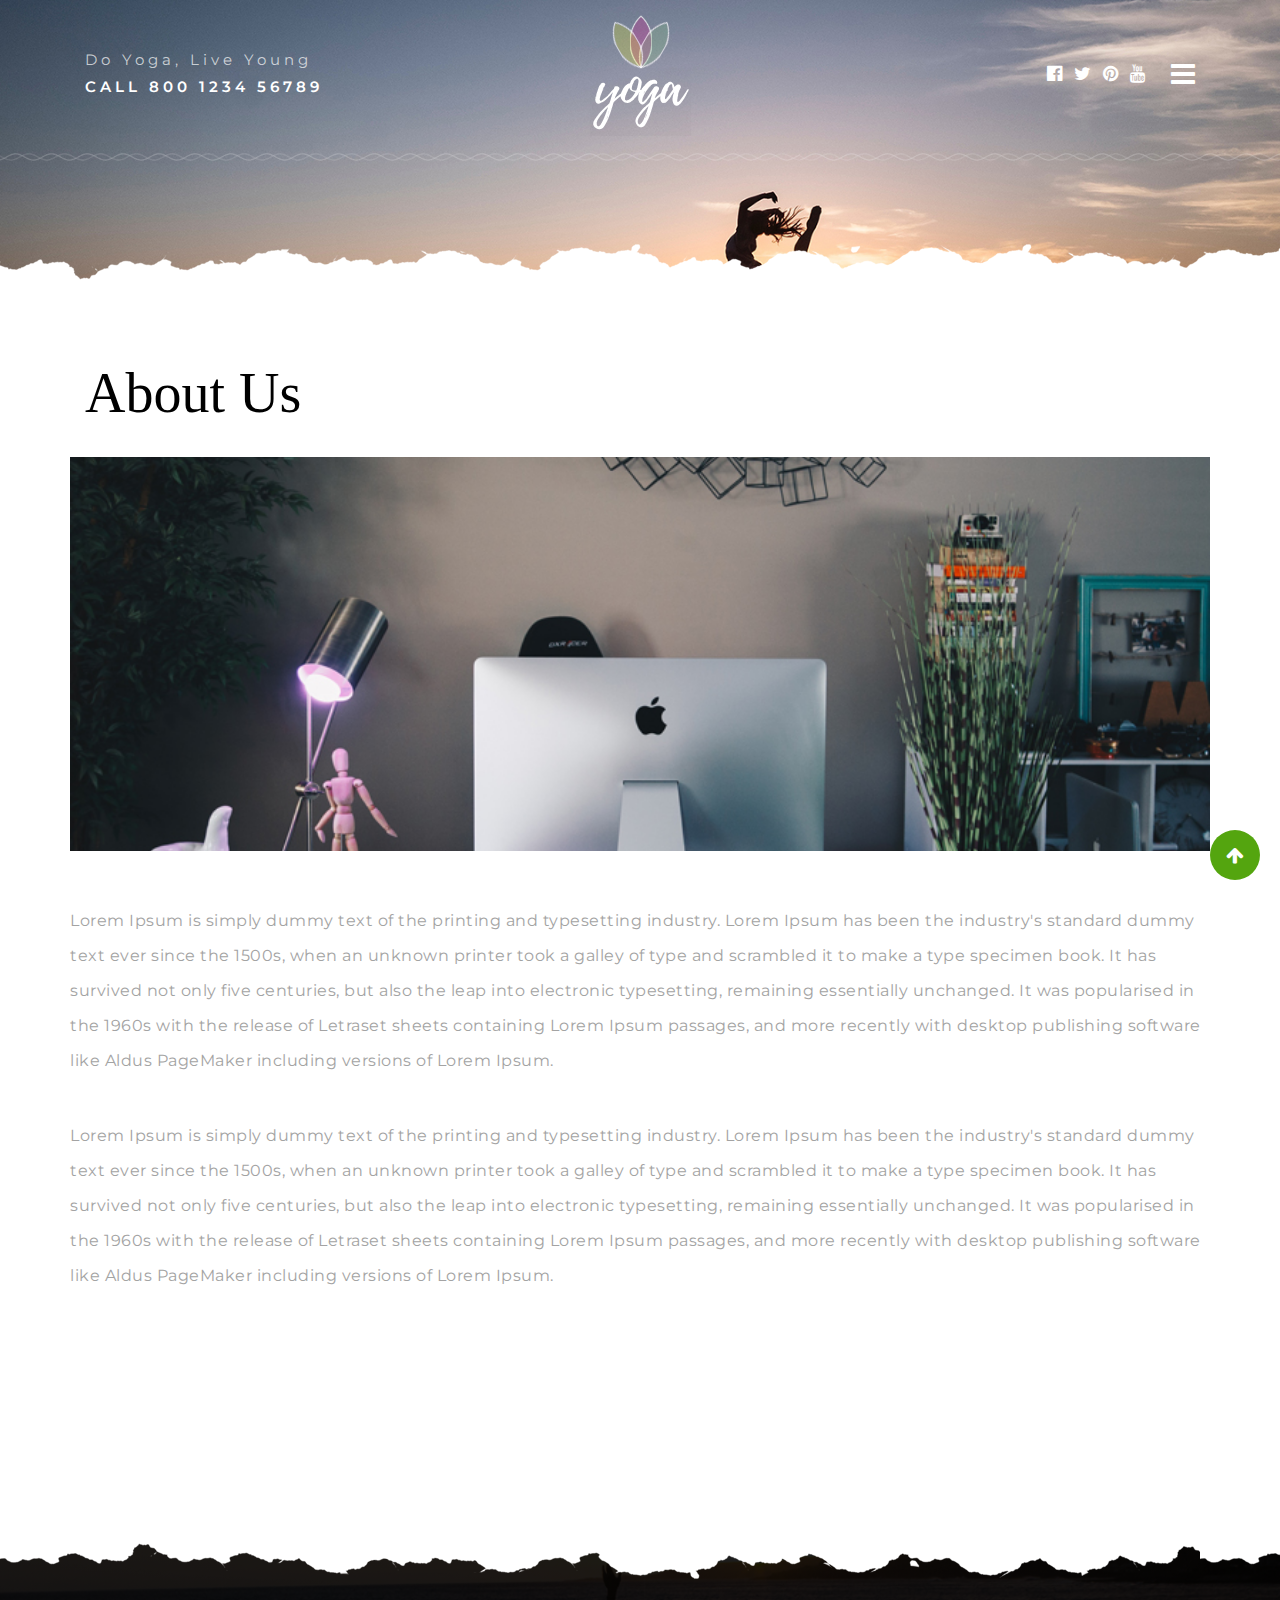
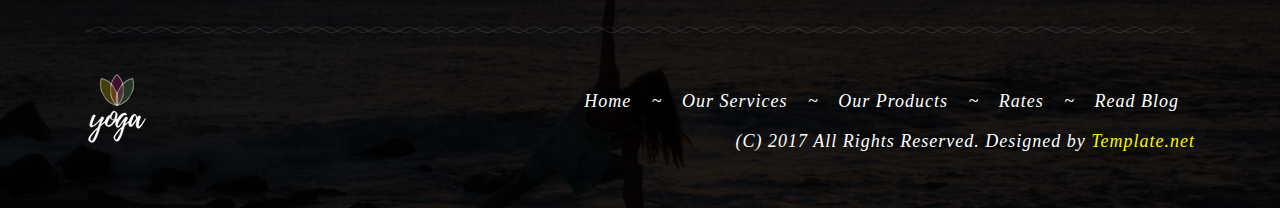
==== about.html @ a5988526 "initial commit" ====
<!doctype html>
<html lang="en">

<head>
    <!-- Required meta tags -->
    <meta charset="utf-8">
    <meta name="viewport" content="width=device-width, initial-scale=1, shrink-to-fit=no">
    <meta name="description" content="">
    <meta name="author" content="">
    <title>Shoppy</title>
    <!-- Bootstrap CSS -->
    <link rel="stylesheet" href="https://maxcdn.bootstrapcdn.com/bootstrap/4.0.0/css/bootstrap.min.css" integrity="sha384-Gn5384xqQ1aoWXA+058RXPxPg6fy4IWvTNh0E263XmFcJlSAwiGgFAW/dAiS6JXm" crossorigin="anonymous">
    <link href="https://fonts.googleapis.com/css?family=Montserrat:100,200,300,400,500,600,700,800|Old+Standard+TT:400,400i,700" rel="stylesheet">
    <link href="https://cdnjs.cloudflare.com/ajax/libs/font-awesome/4.7.0/css/font-awesome.css" rel="stylesheet">
    <link rel="stylesheet" href="css/animate.css">
    <link rel="stylesheet" href="css/main.css">
    <style>
        .banner-home {
            height: auto;
            padding-top: 200px;
        }

    </style>
</head>

<body>
    <!-- Header section Start-->
    <header class="top">
        <div id="mySidenav" class="sidenav">
            <a href="javascript:void(0)" class="closebtn" onclick="closeNav()">&times;</a>
            <a href="index.html">Home</a>
            <a class="active" href="about.html">About</a>
            <a href="services.html">Services</a>
            <a href="products.html">Products</a>
            <a href="rates.html">Rates</a>
            <a href="blog-page.html">Blog</a>
        </div>

        <nav id="navbar">
            <!-- container Start-->
            <div class="container">
                <!--Row Start-->
                <div class="row">
                    <div class="col-lg-5 col-md-5 align-self-center left-side">
                        <p>Do Yoga, Live Young <span>call 800 1234 56789</span></p>
                    </div>
                    <div class="col-lg-2 col-md-2 col-5 align-self-center logo">
                        <a href="index.html"><img src="images/nav-logo.png" alt="logo"></a>
                    </div>
                    <div class="col-lg-5 col-md-5 col-7 align-self-center right-side">
                        <div class="social-icons square">
                            <!-- Page Content -->
                            <div id="page-content-wrapper">
                                <span class="slide-menu" onclick="openNav()"><i class="fa fa-bars" aria-hidden="true"></i></span>
                            </div>
                        </div>
                        <div class="social-icons another">
                            <i class="fa fa-facebook-official" aria-hidden="true"></i>
                            <i class="fa fa-twitter" aria-hidden="true"></i>
                            <i class="fa fa-pinterest" aria-hidden="true"></i>
                            <i class="fa fa-youtube" aria-hidden="true"></i>
                        </div>
                    </div>
                </div>
                <!--Row Ended-->
            </div>
            <!-- container Ended-->
        </nav>
        <img class="border-img" src="images/border.png" width="100%" alt="">
    </header>
    <!-- Header section Ended-->

    <section class="banner-another"></section>
    <!-- About Section Start -->
    <div id="about-us">
        <div class="container">
            <h3 data-aos="fade-up" data-aos-delay="300">About us</h3>
            <div class="row" data-aos="fade-up" data-aos-delay="500">
                <div>
                    <img src="images/about.jpg" alt="about-bg" class="thumbnail image">
                    <p>Lorem Ipsum is simply dummy text of the printing and typesetting industry. Lorem Ipsum has been the industry's standard dummy text ever since the 1500s, when an unknown printer took a galley of type and scrambled it to make a type specimen book. It has survived not only five centuries, but also the leap into electronic typesetting, remaining essentially unchanged. It was popularised in the 1960s with the release of Letraset sheets containing Lorem Ipsum passages, and more recently with desktop publishing software like Aldus PageMaker including versions of Lorem Ipsum.</p>
                    <p>Lorem Ipsum is simply dummy text of the printing and typesetting industry. Lorem Ipsum has been the industry's standard dummy text ever since the 1500s, when an unknown printer took a galley of type and scrambled it to make a type specimen book. It has survived not only five centuries, but also the leap into electronic typesetting, remaining essentially unchanged. It was popularised in the 1960s with the release of Letraset sheets containing Lorem Ipsum passages, and more recently with desktop publishing software like Aldus PageMaker including versions of Lorem Ipsum.</p>
                </div>
            </div>
        </div>
    </div>
    <!-- About Section End -->

    <footer class="contact">
        <div class="gradient"></div>
        <div class="copyright">
            <div class="container">
                <div class="row border-img">
                    <div class="col-md-12">
                        <img src="images/border.png" alt="">
                    </div>
                </div>
            </div>
            <div class="container">
                <div class="row">
                    <div class="col-lg-3 col-md-12">
                        <a href="index.html"><img src="images/footer-logo-bg.png" alt="logo"></a>
                    </div>
                    <div class="col-lg-9 col-md-12 right-part">
                        <ul class="ml-auto">
                            <li class="nav-item active">
                                <a class="nav-link active" href="index.html">Home <span class="sr-only">(current)</span></a>
                            </li>
                            <li><a class="hidden-xs">~</a></li>
                            <li class="nav-item"><a class="nav-link" href="services.html">Our Services</a></li>
                            <li><a class="hidden-xs">~</a></li>
                            <li class="nav-item"><a class="nav-link" href="products.html">Our Products</a></li>
                            <li><a class="hidden-xs">~</a></li>
                            <li class="nav-item"><a class="nav-link" href="rates.html">Rates</a></li>
                            <li><a class="hidden-xs">~</a></li>
                            <li class="nav-item"><a class="nav-link" href="blog-page.html">Read Blog</a></li>
                        </ul>
                        <p>(C) 2017 All Rights Reserved. Designed by <a href="https://www.template.net/editable/websites/html5" target="_blank">Template.net</a></p>
                    </div>
                </div>
            </div>
        </div>
    </footer>
    <!-- Return to Top -->
    <a href="javascript:" id="return-to-top"><i class="fa fa-arrow-up" aria-hidden="true"></i></a>

    <!-- jQuery first, then Popper.js, then Bootstrap JS -->
    <script src="https://ajax.googleapis.com/ajax/libs/jquery/3.3.1/jquery.min.js"></script>
    <script src="https://cdnjs.cloudflare.com/ajax/libs/popper.js/1.12.9/umd/popper.min.js" integrity="sha384-ApNbgh9B+Y1QKtv3Rn7W3mgPxhU9K/ScQsAP7hUibX39j7fakFPskvXusvfa0b4Q" crossorigin="anonymous"></script>
    <script src="https://maxcdn.bootstrapcdn.com/bootstrap/4.0.0/js/bootstrap.min.js" integrity="sha384-JZR6Spejh4U02d8jOt6vLEHfe/JQGiRRSQQxSfFWpi1MquVdAyjUar5+76PVCmYl" crossorigin="anonymous"></script>
    <!-- Custom JavaScript -->
    <script src="js/animate.js"></script>
    <script src="js/custom.js"></script>
    <script>


    </script>
</body>

</html>
---- css/main.css ----
/*==============================================
          Yoga Website Stylesheet
           Body Core Stylesheet
===============================================*/

* {
    -webkit-box-sizing: border-box;
    -moz-box-sizing: border-box;
    box-sizing: border-box
}

*:before,
*:after {
    -webkit-box-sizing: border-box;
    -moz-box-sizing: border-box;
    box-sizing: border-box
}

body {
    width: 100%;
    margin: 0px;
    padding: 0px;
    font-size: 16px;
    line-height: 1.8;
    overflow-x: hidden;
    background-color: #fff;
    font-family: 'Montserrat', sans-serif;
}

body,
html {
    height: 100%;
}

.btn:focus,
.btn:active {
    outline: none !important;
    box-shadow: none;
}

h1,
h2,
h3,
h4,
h5,
h6,
ul {
    margin: 0px;
    padding: 0px
}

ul {
    list-style-type: none;
    margin: 0;
    padding: 0;
    display: block;
}

li {
    display: inline-block;
}

a {
    cursor: pointer;
    color: #000000;
}

a:hover {
    text-decoration: none;
}

textarea {
    resize: none;
}

hr {
    margin-bottom: 0;
}

.container-fluid {
    padding: 0;
}

/*-- scroll to top ---*/

#return-to-top {
    bottom: 20px;
    right: 20px;
    width: 50px;
    height: 50px;
    display: none;
    z-index: 9999;
    display: block;
    position: fixed;
    background: #54a50f;
    text-decoration: none;
    -moz-border-radius: 35px;
    -webkit-border-radius: 35px;
    border-radius: 35px;
    -webkit-transition: all 0.4s linear;
    -moz-transition: all 0.4s ease;
    -ms-transition: all 0.4s ease;
    -o-transition: all 0.4s ease;
    transition: all 0.4s ease;
}

#return-to-top i {
    color: #ffffff;
    margin: 0;
    position: relative;
    left: 16px;
    top: 13px;
    font-size: 19px;
    -webkit-transition: all 0.4s ease;
    -moz-transition: all 0.4s ease;
    -ms-transition: all 0.4s ease;
    -o-transition: all 0.4s ease;
    transition: all 0.4s ease;
}

#return-to-top:hover {
    background: #54a50f;
}

#return-to-top:hover i {
    color: #ffffff;
    top: 5px;
}

::placeholder {
    font-size: 14px;
    font-style: italic;
}

:-moz-placeholder {
    font-size: 14px;
    font-style: italic;
}

:-ms-input-placeholder {
    font-size: 14px;
    font-style: italic;
}

::-moz-placeholder {
    font-size: 14px;
    font-style: italic;
}

::-webkit-input-placeholder {
    font-size: 14px;
    font-style: italic;
}

.blog figure img:hover,
.blog-page figure img:hover {
    -moz-box-shadow: 0 3px 6px rgba(0, 0, 0, 0.16), 0 3px 6px rgba(0, 0, 0, 0.23);
    -webkit-box-shadow: 0 3px 6px rgba(0, 0, 0, 0.16), 0 3px 6px rgba(0, 0, 0, 0.23);
    box-shadow: 0 3px 6px rgba(0, 0, 0, 0.16), 0 3px 6px rgba(0, 0, 0, 0.23);
}

/*======================
     Nav-bar Styles
======================*/

header {
    height: auto;
    background: rgba(0, 0, 0, 0);
    position: relative;
    z-index: 100;
    position: absolute;
    top: 0;
    left: 0;
    width: 100%;
    padding: 40px 0;
}

.header {
    background-image: url("../images/banner.jpg");
    background-size: cover;
    background-position: top;
    background-repeat: no-repeat;
}

header .logo {
    text-align: center;
}

header .social-icons {
    float: right;
    position: relative;
}

header .social-icons a {
    margin-left: 25px;
}

header .social-icons i {
    font-size: 18px;
    color: white;
    margin-left: 8px;
}

.square {
    height: auto;
    width: 50px;
    margin-top: 4px;
}

.sticky {
    z-index: 99;
    position: fixed;
    font-weight: 600;
    top: 0;
    width: 100%;
    background: rgba(73, 160, 3, 0.94);
}

.sticky img {
    width: 30%;
    transition-duration: 0.5s;
    padding: 6px 0;
}

.sticky .header {
    transition-duration: 0.5s;
}

.sticky .social-icons {
    transition-duration: 0.5s;
}

header .social-icons i:hover {
    color: #000000;
}

.sticky p {
    font-size: 12px;
    letter-spacing: 3px;
}

.affix {
    top: 0;
    z-index: 9999 !important;
}

.affix + .container {
    padding-top: 70px;
}

.slide-menu .fa-bars {
    font-size: 28px;
    margin-left: 28px;
    float: right;
    color: #ffffff;
}

.sidenav {
    height: 100%;
    width: 0;
    position: fixed;
    z-index: 999;
    top: 0;
    right: 0;
    background-color: rgba(0, 0, 0, 0.8392156862745098);
    overflow-x: hidden;
    transition: 0.5s;
    padding-top: 70px;
}

.sidenav.hided {
    width: 0;
}

.sidenav a {
    padding: 8px 8px 8px 32px;
    text-decoration: none;
    font-size: 18px;
    font-weight: 500;
    color: #fff;
    display: block;
    transition: 0.3s;
}

.sidenav a:hover,
.sidenav .active {
    color: #49a003;
}

.sidenav .closebtn {
    position: absolute;
    top: 0;
    right: 25px;
    font-size: 36px;
    margin-left: 50px;
}

.slide-menu {
    cursor: pointer;
}

nav p {
    color: rgba(255, 255, 255, 0.71);
    font-weight: 400;
    font-size: 15px;
    letter-spacing: 4px;
    margin-bottom: 0;
}

nav span {
    color: rgb(255, 255, 255);
    display: block;
    font-weight: 600;
    text-transform: uppercase;
}

nav .another {
    margin-top: 5px;
}

header .border-img {
    position: absolute;
    opacity: 0.4;
    bottom: -25px;
}

@media screen and (max-height: 450px) {
    .sidenav {
        padding-top: 15px;
        z-index: 9999;
    }
    .sidenav a {
        font-size: 14px;
    }
}

/* .testheight Not required - unless testing ;) */

.testheight {
    height: 1200px;
    font-size: 20px;
    text-align: center;
    padding: 100px 20px;
}

.scrolltop {
    display: none;
    width: 100%;
    z-index: 999;
    margin: 0 auto;
    position: fixed;
    bottom: 20px;
    right: 10px;
}

.scroll {
    position: absolute;
    right: 20px;
    bottom: 20px;
    background-color: rgb(255, 255, 0);
    padding: 20px;
    text-align: center;
    margin: 0 0 0 0;
    cursor: pointer;
    transition: 0.5s;
    -moz-transition: 0.5s;
    -webkit-transition: 0.5s;
    -o-transition: 0.5s;
}

.scroll:hover {
    background: rgb(0, 0, 0);
    color: white;
    transition: 0.5s;
    -moz-transition: -1.5s;
    -webkit-transition: -1.5s;
    -o-transition: -1.5s;
}

.scroll:hover .fa {
    padding-top: -10px;
}

.scroll .fa {
    font-size: 30px;
    margin-top: -5px;
    margin-left: 1px;
    transition: 0.5s;
    -moz-transition: 0.5s;
    -webkit-transition: 0.5s;
    -o-transition: 0.5s;
}

/*==================== 
    Banner Styles
====================*/

.banner-home {
    width: 100%;
    height: 100vh;
    display: flex;
    color: #fff;
    position: relative;
    padding-top: 180px;
    background-size: cover;
    background-position: top;
    background-repeat: no-repeat;
    background-image: url(../images/banner.jpg);
    display: -webkit-box;
    display: -webkit-flex;
    display: -ms-flexbox;
    display: flex;
    -webkit-box-align: center;
    -webkit-align-items: center;
    -ms-flex-align: center;
    align-items: center;
    font-family: 'Old Standard TT', serif;
}

.banner-another {
    width: 100%;
    height: 300px;
    display: flex;
    color: #fff;
    position: relative;
    background-size: cover;
    background-position: top;
    background-repeat: no-repeat;
    background-image: url(../images/banner.jpg);
}

.banner-another:after {
    content: "";
    width: 100%;
    height: 100px;
    background: url("../images/background-white-color.png");
    bottom: -10px;
    left: 0;
    position: absolute;
    display: inline-block;
}

.banner-home .gradient {
    position: absolute;
    top: 0;
    left: 0;
    height: 100%;
    width: 100%;
    background: -moz-linear-gradient(left, rgba(255, 0, 0, 0.3) 0%, rgba(255, 240, 0, 0.3) 100%);
    background: -webkit-linear-gradient(left, rgba(255, 0, 0, 0.3) 0%, rgba(255, 240, 0, 0.3) 100%);
    background: linear-gradient(to right, rgba(255, 0, 0, 0.3) 0%, rgba(255, 240, 0, 0.3) 100%);
    filter: progid:DXImageTransform.Microsoft.gradient( startColorstr='#4dff0000', endColorstr='#4dfff000', GradientType=1);
}

.banner-home:after {
    content: "";
    width: 100%;
    height: 100px;
    background: url("../images/background-white-color.png");
    bottom: 0;
    left: 0;
    position: absolute;
    display: inline-block;
}

.banner-home h1 {
    padding: 0;
    font-size: 60px;
    font-weight: 400;
    padding-bottom: 10px;
    color: #fff;
    letter-spacing: -3px;
}

.banner-home h2 {
    font-size: 36px;
    margin-bottom: 40px;
}

.banner-home p {
    font-size: 20px;
    font-weight: 500;
}

.banner-home i {
    font-size: 25px;
    margin-right: 15px;
}

.banner-home .btn-success {
    font-size: 22px;
    padding: 15px 28px;
    margin: 30px 0;
    font-weight: 700;
    border-radius: 100px;
    text-transform: uppercase;
    background-color: transparent;
    border-color: #ffffff;
    border: 2px solid #ffffff;
    font-family: 'Montserrat', sans-serif;
}

.banner-home .btn-success:hover {
    color: #000000;
    background-color: #ffffff;
    border: 2px solid #ffffff;
}

/*==================== 
    About Styles
====================*/

.about {
    width: 100%;
    height: auto;
    padding-top: 0;
    padding-bottom: 100px;
}

.about img {
    width: 100%;
    height: auto;
}

.about .heading {
    text-align: center;
    padding-bottom: 70px;
}

.about .heading h2 {
    font-size: 56px;
    font-family: 'Old Standard TT', serif;
}

.about .heading h3 {
    color: #f26522;
    font-size: 30px;
    font-family: 'Old Standard TT', serif;
}

.about .heading img {
    width: 80px;
    height: 80px
}

.circle {
    position: relative;
    display: block;
    background-color: transparent;
    color: #222;
    text-align: center;
    border: 1px solid #d4d4d4;
    border-radius: 50%;
    font-family: 'Old Standard TT', serif;
}

.about .circle .gradient {
    position: absolute;
    top: 0;
    left: 0;
    height: 100%;
    width: 100%;
    border-radius: 50%;
    background: -moz-linear-gradient(left, rgba(60, 40, 159, 0.7) 0%, rgba(11, 94, 237, 0.7) 100%);
    background: -webkit-linear-gradient(left, rgba(60, 40, 159, 0.7) 0%, rgba(11, 94, 237, 0.7) 100%);
    background: linear-gradient(to right, rgba(60, 40, 159, 0.7) 0%, rgba(11, 94, 237, 0.7) 100%);
    filter: progid:DXImageTransform.Microsoft.gradient( startColorstr='#b33c289f', endColorstr='#b30b5eed', GradientType=1);
}


.circle:after {
    display: block;
    padding-bottom: 100%;
    width: 100%;
    height: 0;
    border-radius: 50%;
    background-color: #ddd;
    content: "";
    background-image: url("../images/about-1.jpg");
}

.circle__inner {
    position: absolute;
    top: 0;
    bottom: 0;
    left: 0;
    width: 100%;
    height: 100%;
}

.circle__wrapper {
    display: table;
    width: 100%;
    height: 100%;
    border: 20px solid white;
    border-radius: 50%;
}

.circle__content {
    display: table-cell;
    padding: 1em;
    border-radius: 50%;
    color: #fff;
    vertical-align: middle;
}

.about .circle__content h4 {
    font-size: 34px;
    padding-bottom: 15px;
}

.about .circle__content h4 a {
    color: #ffffff;
}

.about .circle__content h4 span {
    font-size: 22px;
    font-style: italic;
}

.about .circle__content p {
    font-size: 14px;
    padding: 0 40px;
    margin-bottom: 0;
    font-family: 'Montserrat', sans-serif;
}

.about .circle__content p a {
    color: #ffffff;
}

/*==================== 
    section-4 Styles
====================*/

.section-4 {
    width: 100%;
    height: auto;
    color: #ffffff;
    background: #000;
    font-family: 'Old Standard TT', serif;
}

.section-4 figure img {
    width: 100%;
    height: auto;
    object-fit: cover;
    position: relative;
}

.section-4 .right-part {
    padding: 70px 0;
    padding-left: 50px;
}

.section-4 figure {
    margin-bottom: 0;
}

.section-4 .right-part figure {
    margin-bottom: 60px;
}

.section-4 .right-part figure img {
    width: 85%;
    height: 250px;
    object-fit: cover;
}

.section-4 .gradient {
    position: absolute;
    top: 0;
    left: 15px;
    width: 93.7%;
    height: 100%;
    background: -moz-linear-gradient(left, rgba(255, 0, 0, 0.3) 0%, rgba(255, 240, 0, 0.3) 100%);
    background: -webkit-linear-gradient(left, rgba(255, 0, 0, 0.3) 0%, rgba(255, 240, 0, 0.3) 100%);
    background: linear-gradient(to right, rgba(255, 0, 0, 0.3) 0%, rgba(255, 240, 0, 0.3) 100%);
    filter: progid:DXImageTransform.Microsoft.gradient( startColorstr='#4dff0000', endColorstr='#4dfff000', GradientType=1);
}

.section-4 .heading h2 {
    font-size: 56px;
}

.section-4 .heading h3 {
    color: #f7941d;
    font-size: 30px;
    padding-bottom: 60px;
}

.section-4 p {
    font-size: 20px;
    padding-bottom: 20px;
    padding-right: 660px;
}

.section-4 .btn-primary,
.section-4 .btn-secondary {
    border-radius: 100px;
    width: 11%;
    padding: 12px 0;
    font-size: 18px;
    font-weight: 500;
    text-transform: uppercase;
    border: 2px solid;
    font-family: 'Montserrat', sans-serif;
}

.section-4 .btn-primary:not(:disabled):not(.disabled).active,
.section-4 .btn-primary:not(:disabled):not(.disabled).active:focus {
    margin-right: 15px;
    color: #ffffff;
    background-color: transparent;
    border-color: #ffffff;
    box-shadow: none;
}

.section-4 .btn-secondary:not(:disabled):not(.disabled).active,
.section-4 .btn-secondary:not(:disabled):not(.disabled).active:focus {
    color: #ffff00;
    border-color: #ffff00;
    box-shadow: none;
    background-color: transparent;
}

.banner-home-another {
    height: 0px;
}

/*==================== 
    Services Styles
====================*/

.services {
    width: 100%;
    height: 690px;
    background: #f2f2f2;
    font-family: 'Old Standard TT', serif;
}

.services figure img {
    width: 100%;
    height: 690px;
    object-fit: cover;
    position: relative;
}

.services .right-part {
    padding-top: 70px;
    padding-left: 50px;
}

.services figure {
    margin-bottom: 0;
}

.services .gradient {
    position: absolute;
    top: 0;
    left: 15px;
    width: 93.7%;
    height: 690px;
    background: -moz-linear-gradient(left, rgba(255, 0, 0, 0.3) 0%, rgba(255, 240, 0, 0.3) 100%);
    background: -webkit-linear-gradient(left, rgba(255, 0, 0, 0.3) 0%, rgba(255, 240, 0, 0.3) 100%);
    background: linear-gradient(to right, rgba(255, 0, 0, 0.3) 0%, rgba(255, 240, 0, 0.3) 100%);
    filter: progid:DXImageTransform.Microsoft.gradient( startColorstr='#4dff0000', endColorstr='#4dfff000', GradientType=1);
}

.services h2 {
    font-size: 56px;
}

.services h3 {
    font-size: 30px;
    padding-bottom: 20px;
}

.services p {
    font-size: 20px;
    padding-bottom: 20px;
    padding-right: 660px;
}

.services a {
    color: #000000;
    font-size: 22px;
}

.services .fa {
    color: #00a651;
    font-size: 18px;
    margin-right: 10px;
}

.services ul li {
    display: block;
    padding-bottom: 18px;
    margin-bottom: 18px;
}

.services ul li span {
    border-bottom: 1px solid;
    display: block;
    float: left;
    width: calc(100% - 40px);
    padding-bottom: 25px;
    margin-bottom: 25px;
}

.services .fa {
    color: #00a651;
    font-size: 18px;
    margin-right: 10px;
    float: left;
    padding-top: 10px;
    padding-right: 10px;
}

.services ul li:last-child span {
    border-bottom: none;
}

.services .contant-part-2 {
    padding-left: 50px;
}

/*==================== 
    Blog Styles
====================*/

.blog {
    width: 100%;
    height: auto;
    padding-top: 80px;
    padding-bottom: 100px;
    position: relative;
    font-family: 'Old Standard TT', serif;
}

.blog:after {
    content: "";
    width: 100%;
    height: 100px;
    background: url(../images/background-white-color-1.png);
    bottom: -94px;
    z-index: 9;
    left: 0;
    position: absolute;
    display: inline-block;
}

.blog img {
    width: 100%;
    height: auto;
}

.blog .heading {
    text-align: center;
    padding-bottom: 70px;
}

.blog .heading h2 {
    font-size: 56px;
}

.blog .heading h3 {
    font-size: 30px;
}

.blog .heading img {
    width: 80px;
    height: 80px
}

.blog figure img {
    width: 100%;
    height: auto;
    object-fit: cover;
    transition: 0.5s;
}

.blog h4 {
    font-size: 22px;
    line-height: 30px;
    padding-bottom: 20px;
    border-bottom: 1px solid #cccccc;
}

.blog h4 a {
    color: #000000;
}

.blog h4 b {
    color: #000000;
}

.blog .inner-content {
    padding-right: 40px;
}

.blog p {
    font-size: 13px;
    padding-top: 20px
}

.blog figure {
    margin: 0 0 4rem;
}

.blog p span {
    display: block;
}

.blog .button {
    text-align: center;
}

.blog .button .btn-success {
    font-size: 22px;
    padding: 10px 40px;
    margin: 30px 0;
    font-weight: 600;
    border-radius: 100px;
    text-transform: uppercase;
    background-color: transparent;
    color: #000000;
    border: 1px solid #b6b6b7;
    font-family: 'Montserrat', sans-serif;
}

.blog .button .btn-success:hover {
    color: #ffffff;
    background-color: #b6b6b7;
    border: 1px solid #b6b6b7;
}

/*=== Blog-page Styles ===*/

.blog-page {
    width: 100%;
    height: auto;
    padding-top: 30px;
    padding-bottom: 100px;
    position: relative;
    font-family: 'Old Standard TT', serif;
}

.blog-page:after {
    content: "";
    width: 100%;
    height: 100px;
    background: url(../images/background-white-color-1.png);
    bottom: -94px;
    z-index: 9;
    left: 0;
    position: absolute;
    display: inline-block;
}

.blog-page img {
    width: 100%;
    height: auto;
}

.blog-page .heading {
    text-align: center;
    padding-bottom: 70px;
}

.blog-page .heading h2 {
    font-size: 56px;
}

.blog-page .heading h3 {
    font-size: 30px;
}

.blog-page .heading img {
    width: 80px;
    height: 80px
}

.blog-page figure img {
    width: 100%;
    height: auto;
    object-fit: cover;
    transition: 0.5s;
}

.blog-page h4 {
    font-size: 22px;
    line-height: 30px;
    padding-bottom: 20px;
    border-bottom: 1px solid #cccccc;
}

.blog-page .inner-content {
    padding-right: 40px;
}

.blog-page p {
    font-size: 13px;
    padding-top: 20px
}

.blog-page figure {
    margin: 0 0 4rem;
}

.blog-page p span {
    display: block;
}

.blog-page .button {
    text-align: center;
}

.blog-page .button .btn-success {
    font-size: 16px;
    padding: 15px 40px;
    margin: 30px 0;
    font-weight: 600;
    border-radius: 100px;
    text-transform: uppercase;
    background-color: transparent;
    color: #cccccc;
    border: 2px solid #b6b6b7;
    font-family: 'Montserrat', sans-serif;
}

.blog-page .button .btn-success:hover {
    color: #ffffff;
    background-color: #b6b6b7;
    border: 2px solid #b6b6b7;
}


/*==================== 
    Contact Styles
====================*/

.contact {
    width: 100%;
    height: auto;
    color: #fff;
    position: relative;
    background-repeat: no-repeat;
    background-position: center;
    background-size: cover;
    background-image: url("../images/contact-bg.jpg");
    font-family: 'Old Standard TT', serif;
}

.contact .gradient {
    position: absolute;
    top: 0;
    left: 0;
    height: 100%;
    width: 100%;
    background: -moz-linear-gradient(left, rgba(0, 0, 0, 0.89) 0%, rgba(0, 0, 0, 0.89) 100%);
    background: -webkit-linear-gradient(left, rgba(0, 0, 0, 0.89) 0%, rgba(0, 0, 0, 0.89) 100%);
    background: linear-gradient(to right, rgba(0, 0, 0, 0.89) 0%, rgba(0, 0, 0, 0.89) 100%);
    filter: progid:DXImageTransform.Microsoft.gradient( startColorstr='#e3000000', endColorstr='#e3000000', GradientType=1);
}

.contact address span {
    color: #49a003;
    font-weight: 600;
}

.contact .columns-1 {
    text-align: center;
    border-right: 1px solid #333230;
}

.contact .columns-1,
.contact .columns-2 {
    margin-top: 130px;
}

.contact h2 {
    font-size: 58px;
    padding-bottom: 40px;
}

.contact address p:nth-child(1),
.contact address p:nth-child(2) {
    font-size: 20px;
}


.contact address p:nth-child(3) {
    font-size: 18px;
}

.contact address p:nth-child(4) {
    font-size: 22px;
}

.form-inline .form-control {
    font-size: 16px;
    width: 100%;
    font-size: 16px;
    border-radius: 0;
    padding: 10px 10px;
    margin-bottom: 20px;
    border: 0;
}

.contact form .btn-primary,
.contact form .btn-primary:not(:disabled):not(.disabled):active {
    font-family: 'Montserrat', sans-serif;
    background-color: transparent;
    border: 2px solid #ffffff;
    border-radius: 100px;
    font-weight: 500;
    letter-spacing: 0.5px;
    padding: 10px 50px;
    font-size: 16px;
    text-transform: uppercase;
}

.btn-primary:not(:disabled):not(.disabled):active:focus {
    box-shadow: none;
}

.contact form .form-control:focus {
    outline: 0;
    box-shadow: none;
}

/* copyright */

.copyright {
    padding-top: 50px;
    padding-bottom: 50px;
    font-family: 'Old Standard TT', serif;
}

.copyright .nav-link {
    color: #ffffff;
    font-style: italic;
    letter-spacing: 1px;
}

.copyright .right-part {
    padding-top: 5px;
}

.copyright p {
    font-size: 16px;
    margin-bottom: 0;
}

.copyright ul,
.copyright p {
    text-align: right;
    font-weight: 400;
    font-size: 18px;
    font-style: italic;
}

.copyright p a {
    color: #f5f500;
}

.copyright p {
    font-size: 18px;
    font-weight: 500;
    letter-spacing: 1px;
}

.copyright .border-img img {
    width: 100%;
    padding-bottom: 30px;
    object-fit: cover;
    opacity: 0.2;
}

/*===========================
        About Styles
============================*/

#about-us {
    border-bottom: 1px solid gray;
    padding-top: 20px;
    padding-bottom: 200px;
    position: relative;
    background-color: #fff;
}

#about-us:after {
    content: "";
    width: 100%;
    height: 100px;
    background: url(../images/background-white-color-1.png);
    bottom: -94px;
    z-index: 9;
    left: 0;
    position: absolute;
    display: inline-block;
}

#about-us h5 {
    color: #616161;
    font-size: 16px;
    font-weight: 500;
}

#about-us h5 a {
    color: #616161;
}

#about-us h5 span {
    padding: 0 10px;
}

#about-us h3 {
    color: #000000;
    font-size: 56px;
    padding-top: 40px;
    padding-bottom: 30px;
    text-transform: capitalize;
    font-family: 'Old Standard TT', serif;
}

#about-us p {
    margin: 0;
    color: #a3a3a3;
    font-size: 16px;
    line-height: 35px;
    letter-spacing: 0.5px;
    font-weight: 400;
    margin-bottom: 40px;
}

#about-us .image {
    width: 100%;
    height: 394px;
    margin-bottom: 52px;
}

#about-us .thumbnail {
    padding: 0;
    border: none;
    border-radius: 0;
    object-fit: cover;
}

/*========================
      Services-Page
=========================*/

#services {
    padding-top: 30px;
    padding-bottom: 200px;
    position: relative;
    font-family: 'Old Standard TT', serif;
}

#services .part-1,
.part-2,
.part-3 {
    padding-bottom: 50px;
}

#services:after {
    content: "";
    width: 100%;
    height: 100px;
    background: url(../images/background-white-color-1.png);
    bottom: -94px;
    z-index: 9;
    left: 0;
    position: absolute;
    display: inline-block;
}

#services .fa-envira {
    color: #54a50f;
    font-size: 25px;
    margin-right: 10px;
}

#services h2 {
    color: #362f2d;
    font-size: 56px;
    padding-bottom: 30px;
    font-weight: 500;
    text-transform: capitalize;
}

#services .heading {
    padding-bottom: 0;
}

#services img {
    width: 92%;
    height: 350px;
    object-fit: cover;
}

#services .heading h3 {
    color: #111111;
    font-size: 30px;
    padding-bottom: 10px;
    font-weight: 500;
    text-transform: capitalize;
}

#services p {
    font-size: 22px;
    line-height: 2;
    font-weight: 400;
    color: #a3a3a3;
}

#services .heading {
    padding-bottom: 30px;
}

#services .col1 {
    margin-top: -10px;
}

/*========================
      Products-Page
=========================*/

#products {
    padding-top: 30px;
    padding-bottom: 200px;
    position: relative;
    font-family: 'Old Standard TT', serif;
}

#products .part-1,
.part-2,
.part-3 {
    padding-bottom: 50px;
}

#products:after {
    content: "";
    width: 100%;
    height: 100px;
    background: url(../images/background-white-color-1.png);
    bottom: -94px;
    z-index: 9;
    left: 0;
    position: absolute;
    display: inline-block;
}

#products .fa-envira {
    color: #54a50f;
    font-size: 25px;
    margin-right: 10px;
}

#products h2 {
    color: #362f2d;
    font-size: 56px;
    padding-bottom: 30px;
    font-weight: 500;
    text-transform: capitalize;
}

#products .heading {
    padding-bottom: 0;
}

#products img {
    width: 100%;
    height: 180px;
    object-fit: cover;
}

#products .heading h3 {
    color: #111111;
    font-size: 30px;
    padding-bottom: 10px;
    font-weight: 500;
    text-transform: capitalize;
}

#products p {
    font-size: 18px;
    line-height: 35px;
    font-weight: 400;
    color: #a3a3a3;
}

#products .heading {
    padding-bottom: 30px;
}

#products .col1 {
    margin-top: -8px;
}

/*========================
      Rates-Page
=========================*/

#rates {
    padding-top: 30px;
    padding-bottom: 200px;
    position: relative;
    font-family: 'Old Standard TT', serif;
}

#rates .part-1,
.part-2,
.part-3 {
    padding-bottom: 50px;
}

#rates:after {
    content: "";
    width: 100%;
    height: 100px;
    background: url(../images/background-white-color-1.png);
    bottom: -94px;
    z-index: 9;
    left: 0;
    position: absolute;
    display: inline-block;
}

#rates .fa-envira {
    color: #54a50f;
    font-size: 25px;
    margin-right: 10px;
}

#rates h6 {
    font-size: 18px;
    line-height: 35px;
}

#rates h6 span {
    display: block;
    font-size: 24px;
}

#rates h2 {
    color: #362f2d;
    font-size: 56px;
    padding-bottom: 30px;
    font-weight: 500;
    text-transform: capitalize;
}

#rates .heading {
    padding-bottom: 0;
}

#rates img {
    width: 100%;
    height: 180px;
    object-fit: cover;
}

#rates .heading h3 {
    color: #111111;
    font-size: 30px;
    padding-bottom: 10px;
    font-weight: 500;
    text-transform: capitalize;
}

#rates p {
    font-size: 18px;
    line-height: 35px;
    font-weight: 400;
    color: #a3a3a3;
}

#rates .heading {
    padding-bottom: 30px;
}

#rates .col1 {
    margin-top: -8px;
}

/*===========================
        blog_single Styles
============================*/

#blog_single {
    padding-top: 20px;
    padding-bottom: 50px;
    background-color: #fff;
}

#blog_single h3 span {
    display: block;
}

#blog_single h3 {
    color: #000000;
    font-size: 56px;
    padding-top: 40px;
    padding-bottom: 40px;
    text-align: center;
    text-transform: capitalize;
    font-family: 'Old Standard TT', serif;
}

.inner-text h4 {
    font-size: 17px;
    color: #737373;
    font-weight: 400;
    padding-bottom: 20px;
    text-align: center;
}

.inner-text h4 a {
    color: #737373;
}

.inner-text span {
    color: #737373;
    font-weight: 500;
    border-bottom: 1px solid gray;
}

/*-- social buttons --*/

.mbm_social {
    padding: 0;
    font-size: 0;
    background: #fff;
    margin-bottom: 50px;
    text-align: center;
}

.mbm_social li {
    display: inline-block;
    margin: 5px;
}

.mbm_social a {
    position: relative;
    display: -webkit-box;
    display: -webkit-flex;
    display: -ms-flexbox;
    display: flex;
    color: #fff;
    -webkit-box-align: center;
    -webkit-align-items: center;
    -ms-flex-align: center;
    align-items: center;
    -webkit-box-pack: center;
    -webkit-justify-content: center;
    -ms-flex-pack: center;
    justify-content: center;
    margin: 0 px;
    width: 116px;
    height: 31px;
    text-decoration: none;
    text-shadow: 0 1px 0 rgba(0, 0, 0, 0.2);
    -webkit-transition: all .15s ease;
    transition: all .15s ease;
    z-index: 2;
    font-family: "Montserrat", sans-serif;
    text-transform: uppercase;
    -webkit-backface-visibility: hidden;
    backface-visibility: hidden;
    border-radius: 5px;
}

.mbm_social a:hover {
    color: #fff;
}

.mbm_social a:hover .tooltip {
    display: block;
    visibility: visible;
    opacity: 1;
    -webkit-transform: translate(0, -33px);
    transform: translate(0, -33px);
}

.mbm_social a:active {
    box-shadow: 0px 1px 3px rgba(0, 0, 0, 0.5) inset;
}

.mbm_social .tooltip {
    opacity: 0;
    position: absolute;
    top: 2px;
    left: 50%;
    z-index: 1;
    -webkit-transition: all .15s ease;
    transition: all .15s ease;
    -webkit-backface-visibility: hidden;
    backface-visibility: hidden;
}

.mbm_social .tooltip span {
    font-size: 10px;
    font-weight: bold;
    left: -50%;
    line-height: 1;
    padding: 6px 8px 5px;
    position: relative;
    text-transform: uppercase;
    z-index: 1;
}

.mbm_social .tooltip span:after {
    position: absolute;
    content: " ";
    width: 0;
    height: 0;
    top: 100%;
    left: 50%;
    margin-left: -8px;
    border: 8px solid transparent;
}

.mbm_social .social-twitter {
    background: #00abdc;
    border-radius: 5px;
    background: -webkit-linear-gradient(#00abdc, #00abdc);
    background: linear-gradient(#00abdc, #00abdc);
    border-bottom: 1px solid #00abdc;
}

.mbm_social .social-twitter:hover {
    color: #fff;
    text-shadow: 0px 1px 0px #00abdc;
}

.mbm_social .social-twitter span {
    background: #00abdc;
    background: -webkit-linear-gradient(#00abdc, #00abdc);
    background: linear-gradient(#00abdc, #00abdc);
    color: #fff;
}

.mbm_social .social-twitter span:after {
    border-top-color: #00abdc;
}

.mbm_social .social-facebook {
    background: #325c94;
    border-radius: 5px;
    background: -webkit-linear-gradient(#4562a0, #385693);
    background: linear-gradient(#4562a0, #385693);
    border-bottom: 1px solid #2f487c;
}

.mbm_social .social-facebook:hover {
    color: #fff;
    text-shadow: 0px 1px 0px #2f487c;
}

.mbm_social .social-facebook span {
    background: #3b5a9b;
    background: -webkit-linear-gradient(#5873aa, #3b5a9b);
    background: linear-gradient(#5873aa, #3b5a9b);
    color: #fff;
}

.mbm_social .social-facebook span:after {
    border-top-color: #325c94;
}

.mbm_social .social-google-plus {
    background: #cb2027;
    background: -webkit-linear-gradient(#cb2027, #cb2027);
    background: linear-gradient(#cb2027, #cb2027);
    border-bottom: 1px solid #cb2027;
}

.mbm_social .social-google-plus:hover {
    color: #fff;
    text-shadow: 0px 1px 0px #ea4335;
}

.mbm_social .social-google-plus span {
    background: #cb2027;
    background: -webkit-linear-gradient(#cb2027, #cb2027);
    background: linear-gradient(#cb2027, #cb2027);
    color: #fff;
}

.mbm_social .social-google-plus span:after {
    border-top-color: #cb2027;
}

.mbm_social i {
    position: relative;
    top: 1px;
    font-size: 14px;
}

.mbm_social small {
    font-size: 14px;
    margin: 0 0 0 16px;
}

#blog_single p {
    margin: 0;
    color: #a3a3a3;
    font-size: 16px;
    line-height: 35px;
    letter-spacing: 0.5px;
    font-weight: 400;
    margin-bottom: 40px;
}

#blog_single .image {
    width: 100%;
    height: 394px;
    margin-bottom: 52px;
}

#blog_single .thumbnail {
    padding: 0;
    border: none;
    border-radius: 0;
    object-fit: cover;
}

/*=== Blog-page Styles ===*/

.blog-page-another {
    width: 100%;
    height: auto;
    padding-top: 30px;
    padding-bottom: 100px;
    position: relative;
    font-family: 'Old Standard TT', serif;
}

.blog-page-another:after {
    content: "";
    width: 100%;
    height: 100px;
    background: url(../images/background-white-color-1.png);
    bottom: -94px;
    z-index: 9;
    left: 0;
    position: absolute;
    display: inline-block;
}

.blog-page-another img {
    width: 100%;
    height: auto;
}

.blog-page-another .heading {
    text-align: center;
    padding-bottom: 70px;
}

.blog-page-another .heading h2 {
    font-size: 56px;
}

.blog-page-another .heading h3 {
    font-size: 30px;
}

.blog-page-another .heading img {
    width: 80px;
    height: 80px
}

.blog-page-another figure img {
    width: 100%;
    height: auto;
    object-fit: cover;
}

.blog-page-another h4 {
    font-size: 22px;
    line-height: 30px;
    padding-bottom: 20px;
    border-bottom: 1px solid #cccccc;
}

.blog-page-another .inner-content {
    padding-right: 40px;
}

.blog-page-another p {
    font-size: 13px;
    padding-top: 20px
}

.blog-page-another figure {
    margin: 0 0 4rem;
}

.blog-page-another p span {
    display: block;
}

.blog-page-another .button {
    text-align: center;
}

.blog-page-another .button .btn-success {
    font-size: 16px;
    padding: 15px 40px;
    margin: 30px 0;
    font-weight: 600;
    border-radius: 100px;
    text-transform: uppercase;
    background-color: transparent;
    color: #cccccc;
    border: 2px solid #b6b6b7;
    font-family: 'Montserrat', sans-serif;
}

.blog-page-another .button .btn-success:hover {
    color: #ffffff;
    background-color: #b6b6b7;
    border: 2px solid #b6b6b7;
}

@media(max-width:1440px) {
    .banner-home {
        height: 680px;
        padding-top: 120px;
    }
    .section-4 figure img {
        height: 850px;
    }
    .services .gradient {
        width: 92%;
    }
    .section-4 .gradient {
        width: 92%;
    }
    .section-4 .right-part figure img {
        width: 100%;
        height: 200px;
    }
    .section-4 .btn-primary,
    .section-4 .btn-secondary {
        width: 16%;
        padding: 10px 0;
        font-size: 16px;
    }
    .section-4 p {
        padding-right: 100px;
    }
    .banner-home h1 {
        font-size: 52px;
        padding-bottom: 5px;
    }
    .banner-home h2 {
        font-size: 30px;
        margin-bottom: 30px;
    }
    header {
        padding: 10px 0;
    }
    .banner-home p {
        margin-bottom: 10px;
    }
    .banner-home i {
        font-size: 20px;
    }
    .banner-home .btn-success {
        font-size: 18px;
        padding: 10px 25px;
        margin: 30px 0;
        font-weight: 600;
    }
    .services p {
        padding-right: 220px;
    }
}

@media(max-width:1024px) {
    .container {
        max-width: 100%;
    }
    .sidenav a {
        font-size: 16px;
    }
    #about-us h3 {
        color: #000000;
        font-size: 36px;
        padding-top: 0;
    }
    #about-us {
        padding-bottom: 100px;
    }
    #about-us .thumbnail {
        margin-bottom: 30px;
        height: 300px;
    }
    #about-us p {
        font-size: 14px;
        margin-bottom: 20px;
        line-height: 30px;
    }
    #services h3 {
        font-size: 32px;
    }
    #services .part-1 img,
    .part-2 img,
    .part-3 img {
        padding-bottom: 0;
    }
    #services h4 {
        font-size: 14px;
    }
    #services p {
        font-size: 16px;
        letter-spacing: 0.5px;
    }
    #services {
        padding: 50px 0;
    }
    #services .heading h3 {
        font-size: 54px;
    }
    #services img {
        width: 100%;
        height: 240px;
        object-fit: cover;
    }
    #services h2 {
        font-size: 44px;
    }
    #services .heading h3 {
        font-size: 30px;
        padding-bottom: 0;
    }
    nav p {
        font-size: 12px;
        letter-spacing: 2px;
    }
    nav img {
        width: 50%;
    }
    .sticky img {
        width: 34%;
        padding: 10px 0;
    }
    header .social-icons i {
        font-size: 16px;
    }
    .banner-home {
        height: 550px;
        padding-top: 70px;
    }
    .banner-home h1 {
        font-size: 42px;
        padding-bottom: 5px;
    }
    .banner-home h2 {
        font-size: 22px;
        margin-bottom: 20px;
    }
    .banner-home p {
        margin-bottom: 5px;
    }
    .banner-home .btn-success {
        font-size: 14px;
        padding: 8px 20px;
        margin: 15px 0;
        font-weight: 500;
    }
    .banner-home:after {
        bottom: -14px;
    }
    .about {
        padding-top: 40px;
        padding-bottom: 90px;
    }
    .about .heading h3 {
        font-size: 24px;
    }
    .about .heading h2 {
        font-size: 42px;
    }
    .about .heading img {
        width: 70px;
        height: 70px;
        padding-bottom: 10px;
    }
    .services .gradient {
        width: 88.7%;
    }
    .services h2 {
        font-size: 42px;
        padding-bottom: 5px;
    }
    .services h3 {
        font-size: 26px;
    }
    .services p {
        font-size: 18px;
        padding-right: 0;
    }
    .services a {
        font-size: 19px;
    }
    .services ul li span {
        padding-bottom: 12px;
        margin-bottom: 20px;
    }
    .section-4 .gradient {
        width: 89%;
    }
    .services figure img {
        height: 550px;
    }
    .services .gradient {
        height: 550px;
    }
    .services {
        height: auto;
    }
    .about .circle__content p {
        font-size: 12px;
        letter-spacing: 0.5px;
    }
    .about .circle__content h4 {
        font-size: 30px;
    }
    .section-4 .right-part {
        padding: 50px 0;
        padding-left: 30px;
    }
    .section-4 .heading h3 {
        font-size: 24px;
        padding-bottom: 30px;
    }
    .section-4 .heading h2 {
        font-size: 42px;
    }
    .section-4 .right-part figure img {
        height: 150px;
    }
    .section-4 .gradient {
        height: 730px;
    }
    .section-4 figure img {
        height: 730px;
    }
    .section-4 p {
        font-size: 18px;
    }
    .blog .heading img {
        width: 70px;
        height: 70px;
        padding-bottom: 10px;
    }
    .blog .heading h2 {
        font-size: 42px;
    }
    .blog .heading h3 {
        font-size: 24px;
    }
    .blog {
        padding-top: 50px;
        padding-bottom: 30px;
    }
    .blog h4 {
        font-size: 18px;
        line-height: 25px;
        padding-bottom: 15px;
    }
    .blog p {
        font-size: 13px;
        padding-top: 10px;
    }
    .blog figure {
        margin: 0 0 1rem;
    }
    .blog .button .btn-success {
        font-size: 14px;
        padding: 10px 30px;
        margin: 20px 0;
    }
    .contact h2 {
        font-size: 42px;
        padding-bottom: 20px;
    }
    .copyright {
        padding-top: 20px;
    }
    .copyright .border-img img {
        padding-bottom: 10px;
    }
    .copyright p {
        font-size: 16px;
    }
    .blog-page-another .heading img {
        width: 70px;
        height: 70px;
        padding-bottom: 10px;
    }
    .blog-page-another .heading h2 {
        font-size: 42px;
    }
    .blog-page-another .heading h3 {
        font-size: 24px;
    }
    .blog-page-another {
        padding-top: 0;
        padding-bottom: 30px;
    }
    .blog-page-another h4 {
        font-size: 18px;
        line-height: 25px;
        padding-bottom: 15px;
    }
    .blog-page-another p {
        font-size: 13px;
        padding-top: 10px;
    }
    .blog-page-another figure {
        margin: 0 0 1rem;
    }
    .button .btn-success {
        font-size: 14px;
        padding: 10px 30px;
        margin: 20px 0;
    }
    #blog_single h3 {
        font-size: 36px;
        padding-top: 0;
        padding-bottom: 20px;
    }
    #blog_single .image {
        height: 300px;
        margin-bottom: 30px;
    }
    #blog_single p {
        font-size: 14px;
        line-height: 30px;
        margin-bottom: 30px;
    }
    .banner-another {
        width: 100%;
        height: 200px;
    }
    #products h2 {
        font-size: 46px;
    }
    #products img {
        width: 100%;
        height: 225px;
    }
    #products {
        padding-bottom: 100px;
    }
    #rates h2 {
        font-size: 46px;
    }
    #rates img {
        width: 100%;
        height: 225px;
    }
    #rates {
        padding-bottom: 100px;
    }
    .blog-page .heading img {
        width: 70px;
        height: 70px;
        padding-bottom: 10px;
    }
    .blog-page .heading h2 {
        font-size: 42px;
    }
    .blog-page .heading h3 {
        font-size: 24px;
    }
    .blog-page {
        padding-top: 0;
        padding-bottom: 30px;
    }
    .blog-page h4 {
        font-size: 18px;
        line-height: 25px;
        padding-bottom: 15px;
    }
    .blog-page p {
        font-size: 13px;
        padding-top: 10px;
    }
    .blog-page figure {
        margin: 0 0 1rem;
    }
    .blog-page .button .btn-success {
        font-size: 14px;
        padding: 10px 30px;
        margin: 20px 0;
    }
}

@media(max-width:786px) {
    .sidenav a {
        font-size: 14px;
    }
    #about-us h5 {
        font-size: 14px;
    }
    #about-us h3 {
        font-size: 26px;
    }
    #about-us p {
        font-size: 12px;
    }
    #about-us {
        padding-bottom: 50px;
    }
    #services p {
        font-size: 14px;
        letter-spacing: 0.5px;
    }
    .circle__wrapper {
        border: 8px solid white;
        padding: 10px;
    }
    .about {
        padding-top: 20px;
        padding-bottom: 60px;
    }
    #about-us p {
        margin-bottom: 10px;
        line-height: 20px;
    }
    .about .circle__content h4 {
        font-size: 19px;
        padding-bottom: 5px;
    }
    .about .circle__content p {
        font-size: 12px;
        padding: 0;
    }
    .about .heading {
        padding-bottom: 50px;
    }
    .services h2 {
        font-size: 32px;
    }
    .services p {
        font-size: 16px;
        padding-bottom: 10px;
        padding-right: 0;
    }
    .services p {
        padding-right: 0;
    }
    .services .right-part {
        padding-top: 40px;
        padding-left: 15px;
    }
    .services a {
        font-size: 17px;
    }
    .services .fa {
        padding-top: 5px;
    }
    .services h3 {
        font-size: 22px;
        padding-bottom: 20px;
    }
    .services .contant-part-2 {
        padding-left: 15px;
    }
    .services .gradient {
        width: 85%;
        height: 530px;
    }
    .services figure img {
        height: 530px;
    }
    .services {
        height: auto;
    }
    .section-4 .gradient {
        width: 85.5%;
        height: 100%;
    }
    .section-4 .heading h2 {
        font-size: 32px;
    }
    .section-4 .heading h3 {
        font-size: 22px;
        padding-bottom: 40px;
    }
    .section-4 p {
        padding-right: 0;
        font-size: 16px;
        padding-bottom: 10px;
    }
    .section-4 .btn-primary,
    .section-4 .btn-secondary {
        width: 25%;
        padding: 10px 0;
        font-size: 14px;
    }
    .section-4 figure img {
        height: 600px;
    }
    .section-4 .right-part {
        padding: 40px 0;
        padding-left: 30px;
    }
    .section-4 .right-part figure img {
        height: 120px;
    }
    .section-4 .right-part figure {
        margin-bottom: 30px;
    }
    .blog {
        padding-top: 40px;
        padding-bottom: 40px;
    }
    .blog figure img {
        height: 150px;
    }
    .blog h4 {
        padding-right: 100px;
    }
    .blog .heading img {
        width: 70px;
        height: 70px;
        padding-bottom: 10px;
    }
    .blog .heading h3 {
        font-size: 24px;
    }
    .blog .heading h2 {
        font-size: 42px;
    }
    .blog figure {
        margin: 0 0 2rem;
    }
    .blog .button .btn-success {
        font-size: 18px;
        padding: 8px 25px;
        margin: 10px 0;
        font-weight: 500;
    }
    .contact form {
        text-align: center;
    }
    .contact h2 {
        font-size: 26px;
        text-align: center;
        padding-bottom: 30px;
    }
    .contact address p:nth-child(1),
    .contact address p:nth-child(2) {
        font-size: 18px;
    }
    .contact .columns-1,
    .contact .columns-2 {
        margin-top: 80px;
    }
    .contact .columns-2 {
        margin-top: 30px;
    }
    .copyright ul,
    .copyright p {
        text-align: center;
        font-size: 17px;
    }
    .copyright {
        text-align: center;
    }
    #services h2 {
        font-size: 38px;
    }
    #services .heading h3 {
        font-size: 26px;
    }
    #services .fa-envira {
        font-size: 22px;
    }
    #products img {
        width: 100%;
        height: 270px;
    }
    #products p {
        font-size: 16px;
        letter-spacing: 0.5px;
        line-height: 30px;
        font-weight: 400;
        color: #a3a3a3;
    }
    #products h2 {
        font-size: 40px;
    }
    #products .heading h3 {
        font-size: 25px;
        padding-bottom: 0;
    }
    #products {
        padding-bottom: 50px;
    }
    .blog-page {
        padding-top: 0;
        padding-bottom: 40px;
    }
    .blog-page figure img {
        height: 150px;
    }
    .blog-page h4 {
        padding-right: 100px;
    }
    .blog-page .heading img {
        width: 70px;
        height: 70px;
        padding-bottom: 10px;
    }
    .blog-page .heading h3 {
        font-size: 24px;
    }
    .blog-page .heading h2 {
        font-size: 42px;
    }
    .blog-page figure {
        margin: 0 0 2rem;
    }
    .blog-page .button .btn-success {
        font-size: 18px;
        padding: 8px 25px;
        margin: 10px 0;
        font-weight: 500;
    }
    #rates img {
        width: 100%;
        height: 270px;
    }
    #rates p {
        font-size: 16px;
        letter-spacing: 0.5px;
        line-height: 30px;
        font-weight: 400;
        color: #a3a3a3;
    }
    #rates h2 {
        font-size: 40px;
    }
    #rates .heading h3 {
        font-size: 25px;
        padding-bottom: 0;
    }
    #rates {
        padding-bottom: 50px;
    }
    .blog-page-another figure img {
        height: 150px;
    }
    .blog-page-another h4 {
        padding-right: 100px;
    }
    .blog-page-another .heading img {
        width: 70px;
        height: 70px;
        padding-bottom: 10px;
    }
    .blog-page-another .heading h3 {
        font-size: 24px;
    }
    .blog-page-another .heading h2 {
        font-size: 42px;
    }
    .blog-page-another figure {
        margin: 0 0 2rem;
    }
    .blog-page-another .button .btn-success {
        font-size: 18px;
        padding: 8px 25px;
        margin: 10px 0;
        font-weight: 500;
    }
    #blog_single h3 {
        font-size: 26px;
        padding-top: 5px;
        padding-bottom: 10px;
    }
    #blog_single .image {
        height: 250px;
        margin-bottom: 20px;
    }
    #blog_single {
        padding-top: 10px;
        padding-bottom: 20px;
    }
    .blog-page-another .heading {
        padding-bottom: 40px;
    }
    #blog_single p {
        font-size: 12px;
        line-height: 25px;
        margin-bottom: 20px;
    }
    .inner-text h4 {
        font-size: 13px;
        padding-bottom: 10px;
    }
    .mbm_social a {
        width: 85px;
        height: 25px;
    }
    .mbm_social i {
        top: 0.5px;
        font-size: 12px;
    }
    .mbm_social small {
        font-size: 12px;
    }
}

@media(max-width:425px) {
    nav img {
        width: 30%;
    }
    .banner-home {
        height: 450px;
    }
    .banner-home h1 {
        font-size: 30px;
        letter-spacing: -1px;
    }
    .banner-home h2 {
        font-size: 18px;
        margin-bottom: 15px;
    }
    .banner-home p {
        font-size: 18px;
    }
    .left-side {
        display: none;
    }
    .about .circle__content h4 {
        font-size: 34px;
        padding-bottom: 25px;
    }
    .circle__wrapper {
        border: 20px solid white;
        padding: 0;
    }
    .circle {
        margin-bottom: 25px;
    }
    .about .circle__content p {
        font-size: 14px;
        padding: 0 40px;
    }
    #about-us h3 {
        padding-bottom: 20px;
    }
    .banner-another {
        height: 150px;
    }
    .about .heading h3 {
        font-size: 16px;
    }
    #about-us h5 span {
        padding: 0 5px;
    }
    .about .heading h2 {
        font-size: 28px;
    }
    #about-us h3 {
        font-size: 24px;
    }
    #about-us .image {
        height: 200px;
    }
    #services .heading h3 {
        font-size: 26px;
    }
    #services img {
        object-fit: cover;
        height: 200px;
    }
    #services {
        padding: 30px 0;
    }
    #services .part-1,
    .part-2,
    .part-3 {
        padding-bottom: 30px;
    }
    #services .part-1 img,
    .part-2 img,
    .part-3 img {
        padding-bottom: 20px;
    }
    .container-fluid {
        padding: 0 15px;
    }
    .section-4 .right-part {
        padding: 40px 15px;
    }
    header .logo {
        text-align: left;
    }
    .services {
        background: transparent;
    }
    .services h3 {
        font-size: 20px;
    }
    .services ul li:last-child span {
        border-bottom: 1px solid;
    }
    .services .contant-part-2 ul li:last-child span {
        border-bottom: none;
    }
    .section-4 .btn-primary,
    .section-4 .btn-secondary {
        width: 30%;
        font-size: 12px;
    }
    .section-4 .gradient {
        width: 93.2%;
        height: 300px;
    }
    .section-4 figure img {
        height: 300px;
    }
    .services figure img {
        height: 250px;
    }
    .services .gradient {
        width: 93%;
        height: 250px;
    }
    .blog .heading h2 {
        font-size: 26px;
    }
    .blog .heading h3 {
        font-size: 20px;
    }
    .blog .heading {
        text-align: center;
        padding-bottom: 20px;
    }
    .blog figure {
        margin: 0 0 1rem;
    }
    .blog .inner-content {
        padding-right: 0;
        padding-bottom: 30px;
    }
    .blog .button .btn-success {
        font-size: 16px;
        padding: 10px 30px;
        margin: 0;
    }
    .blog h4 {
        padding-right: 0;
    }
    .contact address p:nth-child(1),
    .contact address p:nth-child(2) {
        font-size: 18px;
        margin-bottom: 0;
    }
    .contact address p {
        margin-bottom: 0;
    }
    .contact h2 {
        font-size: 24px;
        padding-bottom: 20px;
    }
    .form-inline .form-control {
        font-size: 14px;
        padding: 10px 10px;
        margin-bottom: 0;
        border: 0;
    }
    .contact form .btn-primary {
        margin: 20px 0;
    }
    .copyright .nav-link {
        padding: 5px 5px;
    }
    .copyright {
        text-align: center;
        padding-top: 0;
        padding-bottom: 20px;
    }
    a:not([href]):not([tabindex]) {
        display: none;
    }
    #products h2 {
        font-size: 36px;
    }
    #products .heading h3 {
        font-size: 24px;
    }
    #products .fa-envira {
        font-size: 22px;
    }
    #products .part-1,
    .part-2,
    .part-3 {
        padding-bottom: 30px;
    }
    #products img {
        width: 100%;
        height: 200px;
    }
    #products h2 {
        font-size: 32px;
    }
    #products p {
        font-size: 14px;
        line-height: 26px;
        font-weight: 300;
    }
    .blog-page .heading h2 {
        font-size: 25px;
    }
    .blog-page .heading h3 {
        font-size: 20px;
    }
    .blog-page .heading {
        text-align: center;
        padding-bottom: 20px;
    }
    .blog-page figure {
        margin: 0 0 1rem;
    }
    .blog-page .inner-content {
        padding-right: 0;
        padding-bottom: 30px;
    }
    .blog-page .button .btn-success {
        font-size: 16px;
        padding: 10px 30px;
        margin: 0;
    }
    .blog-page h4 {
        padding-right: 0;
    }
    #rates h2 {
        font-size: 36px;
    }
    #rates .heading h3 {
        font-size: 24px;
    }
    #rates .fa-envira {
        font-size: 22px;
    }
    #rates .part-1,
    .part-2,
    .part-3 {
        padding-bottom: 30px;
    }
    #rates img {
        width: 100%;
        height: 200px;
    }
    #rates h2 {
        font-size: 32px;
    }
    #rates p {
        font-size: 14px;
        line-height: 26px;
        font-weight: 300;
    }
    .blog-page-another .heading h2 {
        font-size: 25px;
    }
    .blog-page-another .heading h3 {
        font-size: 20px;
    }
    .blog-page-another .heading {
        text-align: center;
        padding-bottom: 20px;
    }
    .blog-page-another figure {
        margin: 0 0 1rem;
    }
    .blog-page-another .inner-content {
        padding-right: 0;
        padding-bottom: 30px;
    }
    .blog-page-another .button .btn-success {
        font-size: 16px;
        padding: 10px 30px;
        margin: 0;
    }
    .blog-page-another h4 {
        padding-right: 0;
    }
    #blog_single h3 {
        font-size: 22px;
    }
    .mbm_social {
        margin-bottom: 20px;
    }
    .blog-page-another {
        padding-bottom: 0;
    }
}

@media(max-width:375px) {
    .banner-home h2 {
        font-size: 17px;
    }
    .services .gradient {
        width: 92%;
    }
    .section-4 .btn-primary, .section-4 .btn-secondary {
        width: 33%;
        padding: 8px 0;
    }
    .banner-home h2 {
        font-size: 17px;
    }
    .services .gradient {
        width: 92%;
    }
    .about {
        padding-bottom: 30px;
    }
    .contact address p:nth-child(4) {
        font-size: 18px;
    }
    .contact address p:nth-child(3) {
        font-size: 15px;
    }
    .contact address p:nth-child(1),
    .contact address p:nth-child(2) {
        font-size: 16px;
    }
    .contact form .btn-primary {
        margin: 12px 0;
        font-size: 14px;
        padding: 10px 40px;
    }
    .copyright .nav-link {
        padding: 1px 4px;
    }
    #services .heading h3 {
        font-size: 24px;
    }
    #services h2 {
        font-size: 34px;
    }
    #services img {
        height: 240px;
    }
    .banner-home h1 {
        font-size: 24px;
        letter-spacing: 0;
    }
    .banner-home {
        padding-top: 55px;
    }
    .about .heading h2 {
        font-size: 24px;
    }
    .about .heading h3 {
        font-size: 17px;
    }
    .about .heading {
        padding-bottom: 20px;
    }
    .services h2 {
        font-size: 26px;
    }
    .services h3 {
        font-size: 18px;
    }
    .section-4 .heading h3 {
        font-size: 18px;
        padding-bottom: 20px;
    }
    .section-4 p {
        font-size: 15px;
        letter-spacing: 0.5px;
        padding-bottom: 0;
    }
    .section-4 .gradient {
        width: 92.2%;
        height: 250px;
    }
    .section-4 figure img {
        height: 250px;
        margin-bottom: 10px;
    }
    .about .heading img {
        width: 50px;
        height: 50px;
    }
    .blog .heading img {
        width: 50px;
        height: 50px;
    }
    .blog .heading h2 {
        font-size: 23px;
    }
    .blog .heading h3 {
        font-size: 19px;
    }
    .blog-page .heading img {
        width: 50px;
        height: 50px;
    }
    .blog-page .heading h2 {
        font-size: 23px;
    }
    .blog-page .heading h3 {
        font-size: 19px;
    }
    .blog-page-another .heading img {
        width: 50px;
        height: 50px;
    }
    .blog-page-another .heading h2 {
        font-size: 23px;
    }
    .blog-page-another .heading h3 {
        font-size: 19px;
    }
    #blog_single h3 {
        font-size: 18px;
    }
    #blog_single .image {
        height: 200px;
    }
}

@media(max-width:320px) {
    #services img {
        height: 200px;
    }
    #services h2 {
        font-size: 29px;
        padding-bottom: 30px;
    }
    #services .heading h3 {
        font-size: 22px;
        letter-spacing: 0;
    }
    .services .gradient {
        width: 91%;
    }
    .section-4 .gradient {
        width: 91.2%;
    }
    .about .circle__content h4 {
        font-size: 30px;
        padding-bottom: 10px;
    }
    .about .circle__content p {
        font-size: 12px;
        padding: 0 20px;
    }
    .about {
        padding-bottom: 30px;
    }
}
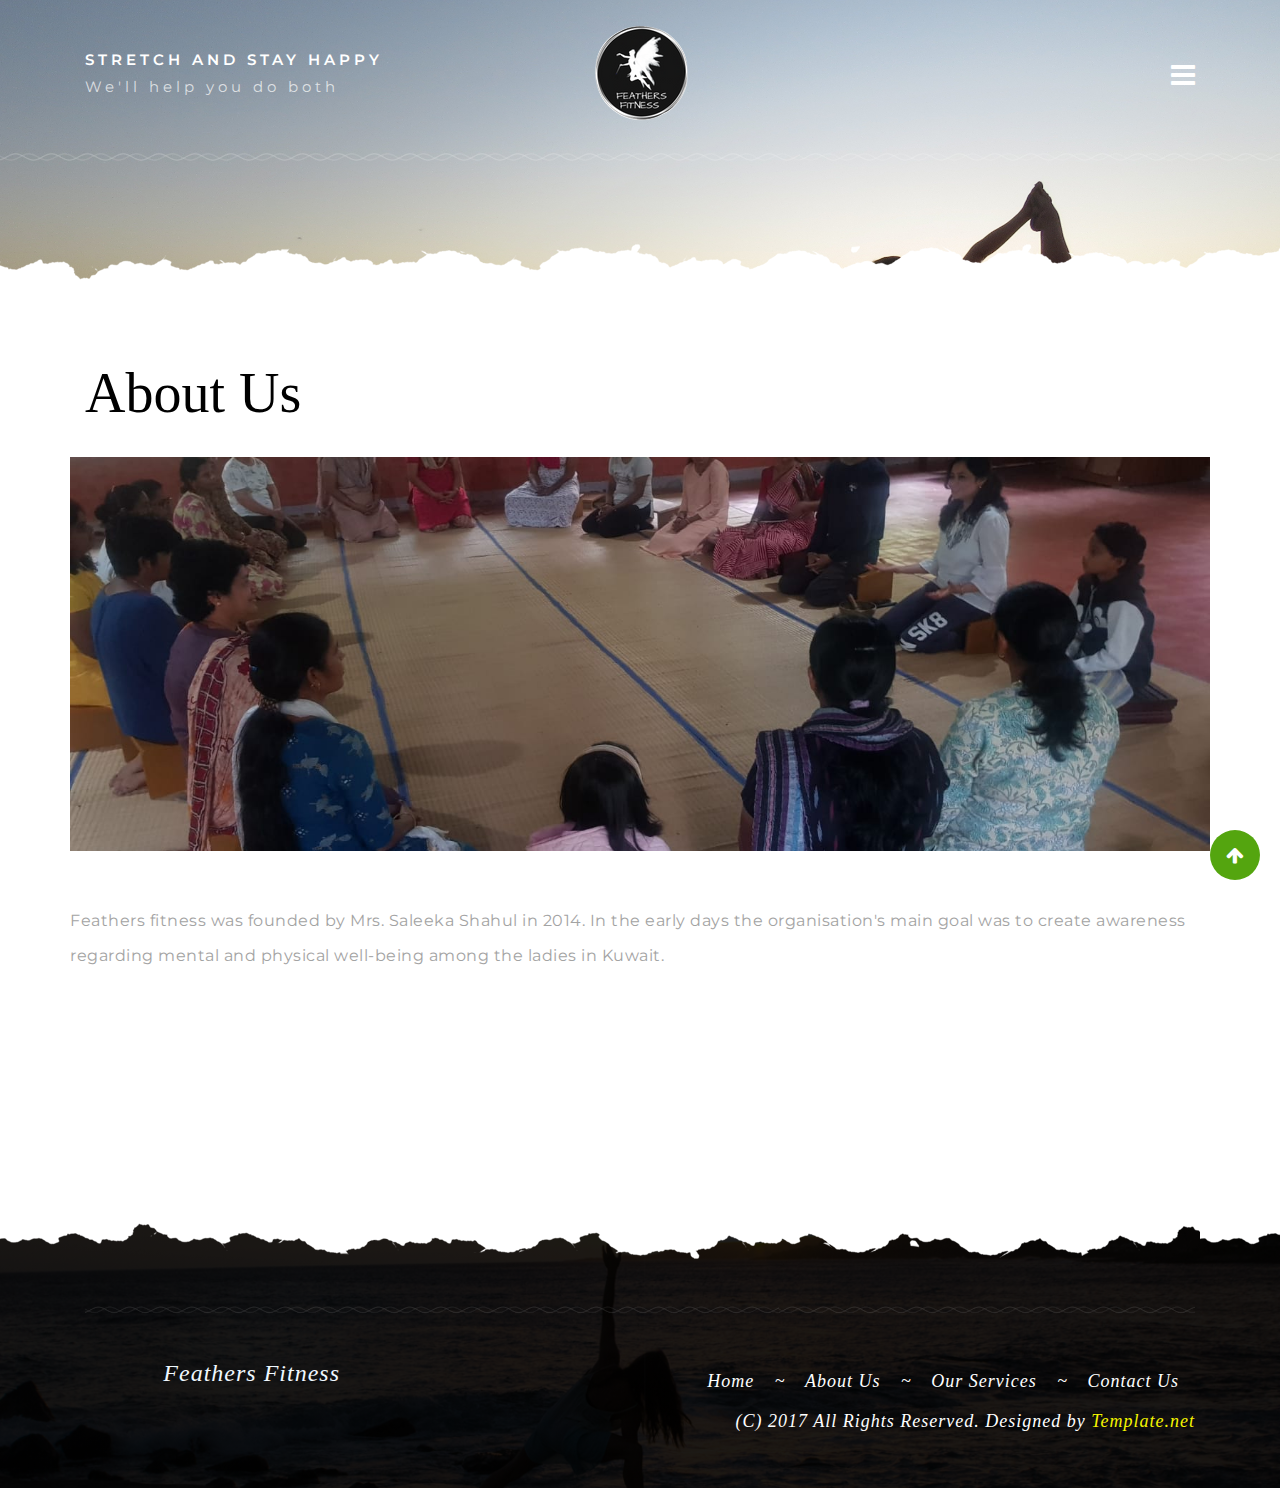
==== commit a4c7bd24: "makes Changes" ====
--- a/about.html
+++ b/about.html
@@ -7,7 +7,7 @@
     <meta name="viewport" content="width=device-width, initial-scale=1, shrink-to-fit=no">
     <meta name="description" content="">
     <meta name="author" content="">
-    <title>Shoppy</title>
+    <title>About Us</title>
     <!-- Bootstrap CSS -->
     <link rel="stylesheet" href="https://maxcdn.bootstrapcdn.com/bootstrap/4.0.0/css/bootstrap.min.css" integrity="sha384-Gn5384xqQ1aoWXA+058RXPxPg6fy4IWvTNh0E263XmFcJlSAwiGgFAW/dAiS6JXm" crossorigin="anonymous">
     <link href="https://fonts.googleapis.com/css?family=Montserrat:100,200,300,400,500,600,700,800|Old+Standard+TT:400,400i,700" rel="stylesheet">
@@ -30,10 +30,10 @@
             <a href="javascript:void(0)" class="closebtn" onclick="closeNav()">&times;</a>
             <a href="index.html">Home</a>
             <a class="active" href="about.html">About</a>
-            <a href="services.html">Services</a>
-            <a href="products.html">Products</a>
-            <a href="rates.html">Rates</a>
-            <a href="blog-page.html">Blog</a>
+            <a href="index.html#ourServices">Services</a>
+            <!-- <a href="products.html">Products</a> -->
+            <a href="index.html#contact">Contact</a>
+            <!-- <a href="blog-page.html">Blog</a> -->
         </div>
 
         <nav id="navbar">
@@ -42,10 +42,11 @@
                 <!--Row Start-->
                 <div class="row">
                     <div class="col-lg-5 col-md-5 align-self-center left-side">
-                        <p>Do Yoga, Live Young <span>call 800 1234 56789</span></p>
+                        <p><span>Stretch and Stay Happy</span>
+                            We'll help you do both
                     </div>
                     <div class="col-lg-2 col-md-2 col-5 align-self-center logo">
-                        <a href="index.html"><img src="images/nav-logo.png" alt="logo"></a>
+                        <a href="index.html"><img src="images/fflogo.png" alt="logo"></a>
                     </div>
                     <div class="col-lg-5 col-md-5 col-7 align-self-center right-side">
                         <div class="social-icons square">
@@ -55,10 +56,10 @@
                             </div>
                         </div>
                         <div class="social-icons another">
-                            <i class="fa fa-facebook-official" aria-hidden="true"></i>
+                            <!-- <i class="fa fa-facebook-official" aria-hidden="true"></i>
                             <i class="fa fa-twitter" aria-hidden="true"></i>
                             <i class="fa fa-pinterest" aria-hidden="true"></i>
-                            <i class="fa fa-youtube" aria-hidden="true"></i>
+                            <i class="fa fa-youtube" aria-hidden="true"></i> -->
                         </div>
                     </div>
                 </div>
@@ -77,9 +78,11 @@
             <h3 data-aos="fade-up" data-aos-delay="300">About us</h3>
             <div class="row" data-aos="fade-up" data-aos-delay="500">
                 <div>
-                    <img src="images/about.jpg" alt="about-bg" class="thumbnail image">
-                    <p>Lorem Ipsum is simply dummy text of the printing and typesetting industry. Lorem Ipsum has been the industry's standard dummy text ever since the 1500s, when an unknown printer took a galley of type and scrambled it to make a type specimen book. It has survived not only five centuries, but also the leap into electronic typesetting, remaining essentially unchanged. It was popularised in the 1960s with the release of Letraset sheets containing Lorem Ipsum passages, and more recently with desktop publishing software like Aldus PageMaker including versions of Lorem Ipsum.</p>
-                    <p>Lorem Ipsum is simply dummy text of the printing and typesetting industry. Lorem Ipsum has been the industry's standard dummy text ever since the 1500s, when an unknown printer took a galley of type and scrambled it to make a type specimen book. It has survived not only five centuries, but also the leap into electronic typesetting, remaining essentially unchanged. It was popularised in the 1960s with the release of Letraset sheets containing Lorem Ipsum passages, and more recently with desktop publishing software like Aldus PageMaker including versions of Lorem Ipsum.</p>
+                    <img src="images/about.jpeg" alt="about-bg" class="thumbnail image">
+                    <p>Feathers fitness was founded by Mrs. Saleeka Shahul in 2014. In the early days the organisation's main goal was to create awareness regarding mental and physical well-being
+                        among the ladies in Kuwait. 
+                        </p>
+                    <!-- <p>Lorem Ipsum is simply dummy text of the printing and typesetting industry. Lorem Ipsum has been the industry's standard dummy text ever since the 1500s, when an unknown printer took a galley of type and scrambled it to make a type specimen book. It has survived not only five centuries, but also the leap into electronic typesetting, remaining essentially unchanged. It was popularised in the 1960s with the release of Letraset sheets containing Lorem Ipsum passages, and more recently with desktop publishing software like Aldus PageMaker including versions of Lorem Ipsum.</p> -->
                 </div>
             </div>
         </div>
@@ -99,7 +102,7 @@
             <div class="container">
                 <div class="row">
                     <div class="col-lg-3 col-md-12">
-                        <a href="index.html"><img src="images/footer-logo-bg.png" alt="logo"></a>
+                        <a href="index.html"><p style = 'font-family: Courgette, cursive; font-size: x-large; color: aliceblue;'>Feathers Fitness</p></a>
                     </div>
                     <div class="col-lg-9 col-md-12 right-part">
                         <ul class="ml-auto">
@@ -107,13 +110,13 @@
                                 <a class="nav-link active" href="index.html">Home <span class="sr-only">(current)</span></a>
                             </li>
                             <li><a class="hidden-xs">~</a></li>
-                            <li class="nav-item"><a class="nav-link" href="services.html">Our Services</a></li>
+                            <li class="nav-item"><a class="nav-link" href="about.html">About Us</a></li>
                             <li><a class="hidden-xs">~</a></li>
-                            <li class="nav-item"><a class="nav-link" href="products.html">Our Products</a></li>
+                            <li class="nav-item"><a class="nav-link" href="index.html#ourServices">Our Services</a></li>
+                            <!-- <li><a class="hidden-xs">~</a></li>
+                            <li class="nav-item"><a class="nav-link" href="rates.html">Rates</a></li> -->
                             <li><a class="hidden-xs">~</a></li>
-                            <li class="nav-item"><a class="nav-link" href="rates.html">Rates</a></li>
-                            <li><a class="hidden-xs">~</a></li>
-                            <li class="nav-item"><a class="nav-link" href="blog-page.html">Read Blog</a></li>
+                            <li class="nav-item"><a class="nav-link" href="index.html#contact">Contact Us</a></li>
                         </ul>
                         <p>(C) 2017 All Rights Reserved. Designed by <a href="https://www.template.net/editable/websites/html5" target="_blank">Template.net</a></p>
                     </div>
--- a/css/main.css
+++ b/css/main.css
@@ -576,7 +576,7 @@
     border-radius: 50%;
     background-color: #ddd;
     content: "";
-    background-image: url("../images/about-1.jpg");
+    /* background-image: url("../images/about-1.jpg"); */
 }
 
 .circle__inner {
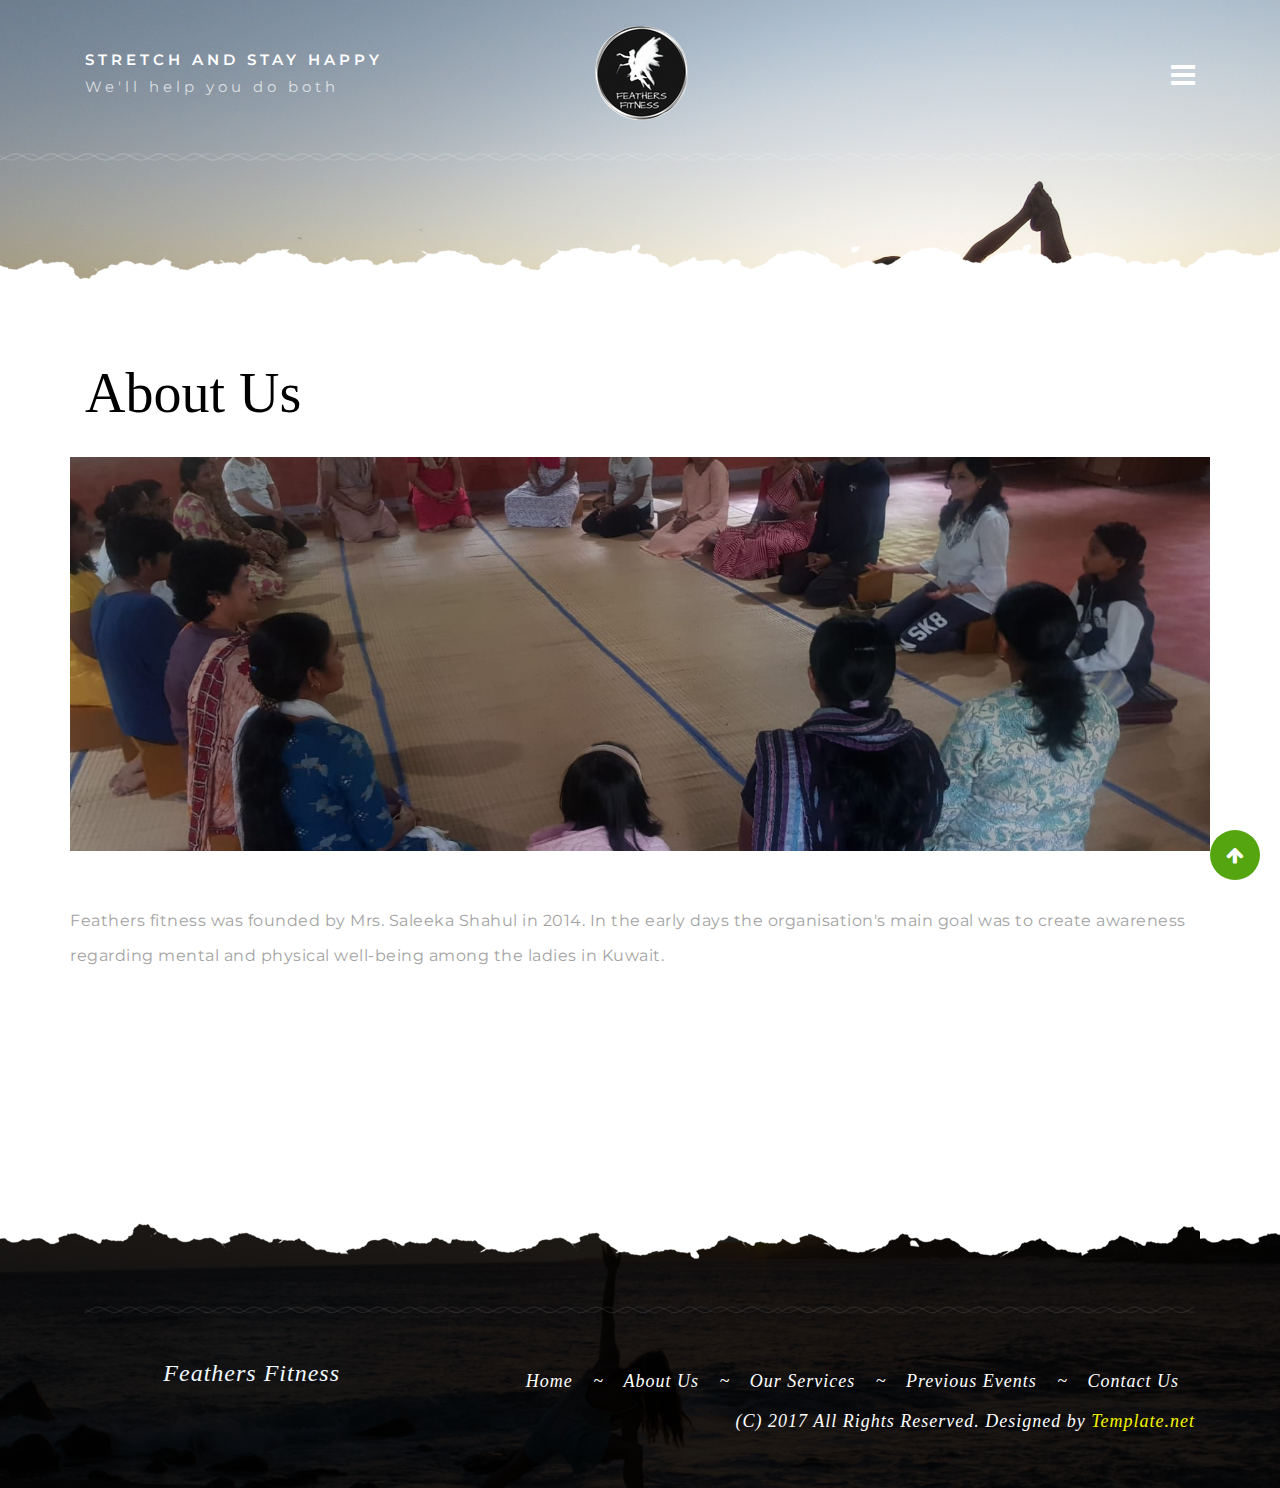
==== commit 829d8dbd: "Presentable v1" ====
--- a/about.html
+++ b/about.html
@@ -31,7 +31,7 @@
             <a href="index.html">Home</a>
             <a class="active" href="about.html">About</a>
             <a href="index.html#ourServices">Services</a>
-            <!-- <a href="products.html">Products</a> -->
+            <a href="products.html">Previous Events</a>
             <a href="index.html#contact">Contact</a>
             <!-- <a href="blog-page.html">Blog</a> -->
         </div>
@@ -113,8 +113,8 @@
                             <li class="nav-item"><a class="nav-link" href="about.html">About Us</a></li>
                             <li><a class="hidden-xs">~</a></li>
                             <li class="nav-item"><a class="nav-link" href="index.html#ourServices">Our Services</a></li>
-                            <!-- <li><a class="hidden-xs">~</a></li>
-                            <li class="nav-item"><a class="nav-link" href="rates.html">Rates</a></li> -->
+                            <li><a class="hidden-xs">~</a></li>
+                            <li class="nav-item"><a class="nav-link" href="products.html">Previous Events</a></li>
                             <li><a class="hidden-xs">~</a></li>
                             <li class="nav-item"><a class="nav-link" href="index.html#contact">Contact Us</a></li>
                         </ul>
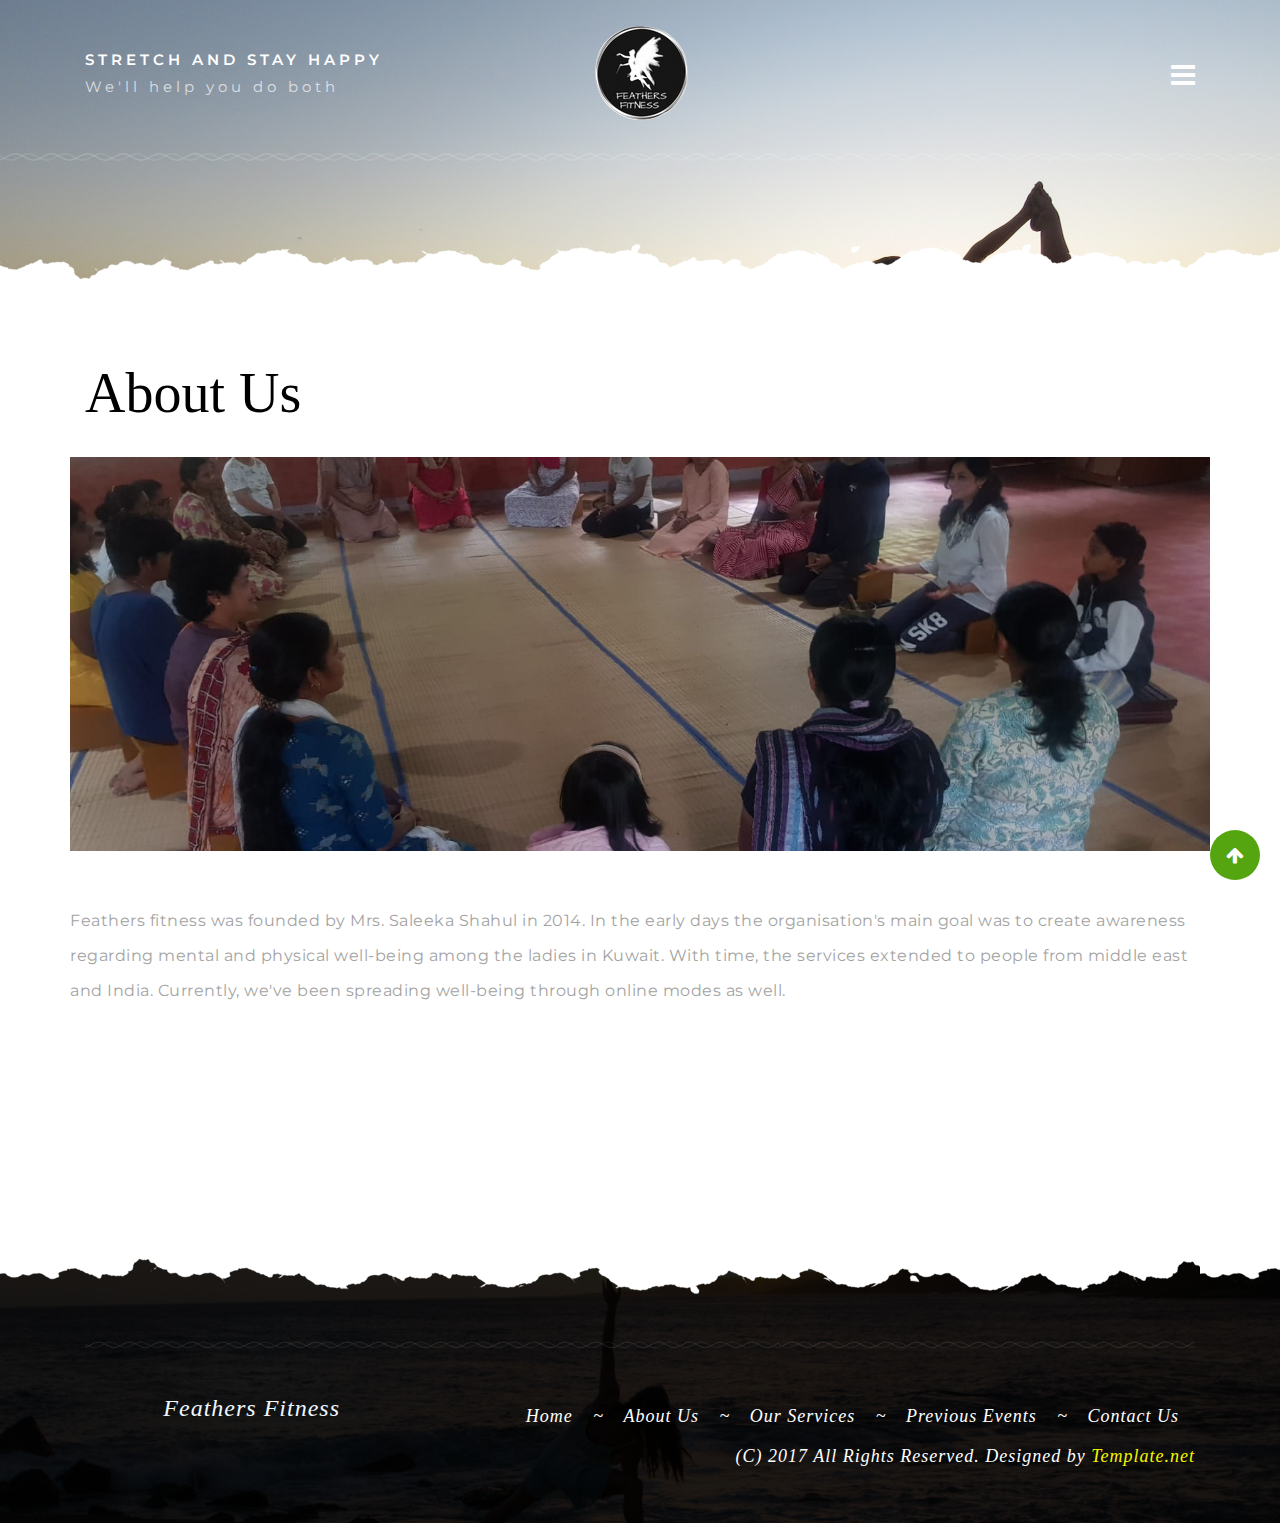
==== commit cf831225: "Added in the about section" ====
--- a/about.html
+++ b/about.html
@@ -81,6 +81,7 @@
                     <img src="images/about.jpeg" alt="about-bg" class="thumbnail image">
                     <p>Feathers fitness was founded by Mrs. Saleeka Shahul in 2014. In the early days the organisation's main goal was to create awareness regarding mental and physical well-being
                         among the ladies in Kuwait. 
+                        With time, the services extended to people from middle east and India. Currently, we've been spreading well-being through online modes as well.
                         </p>
                     <!-- <p>Lorem Ipsum is simply dummy text of the printing and typesetting industry. Lorem Ipsum has been the industry's standard dummy text ever since the 1500s, when an unknown printer took a galley of type and scrambled it to make a type specimen book. It has survived not only five centuries, but also the leap into electronic typesetting, remaining essentially unchanged. It was popularised in the 1960s with the release of Letraset sheets containing Lorem Ipsum passages, and more recently with desktop publishing software like Aldus PageMaker including versions of Lorem Ipsum.</p> -->
                 </div>
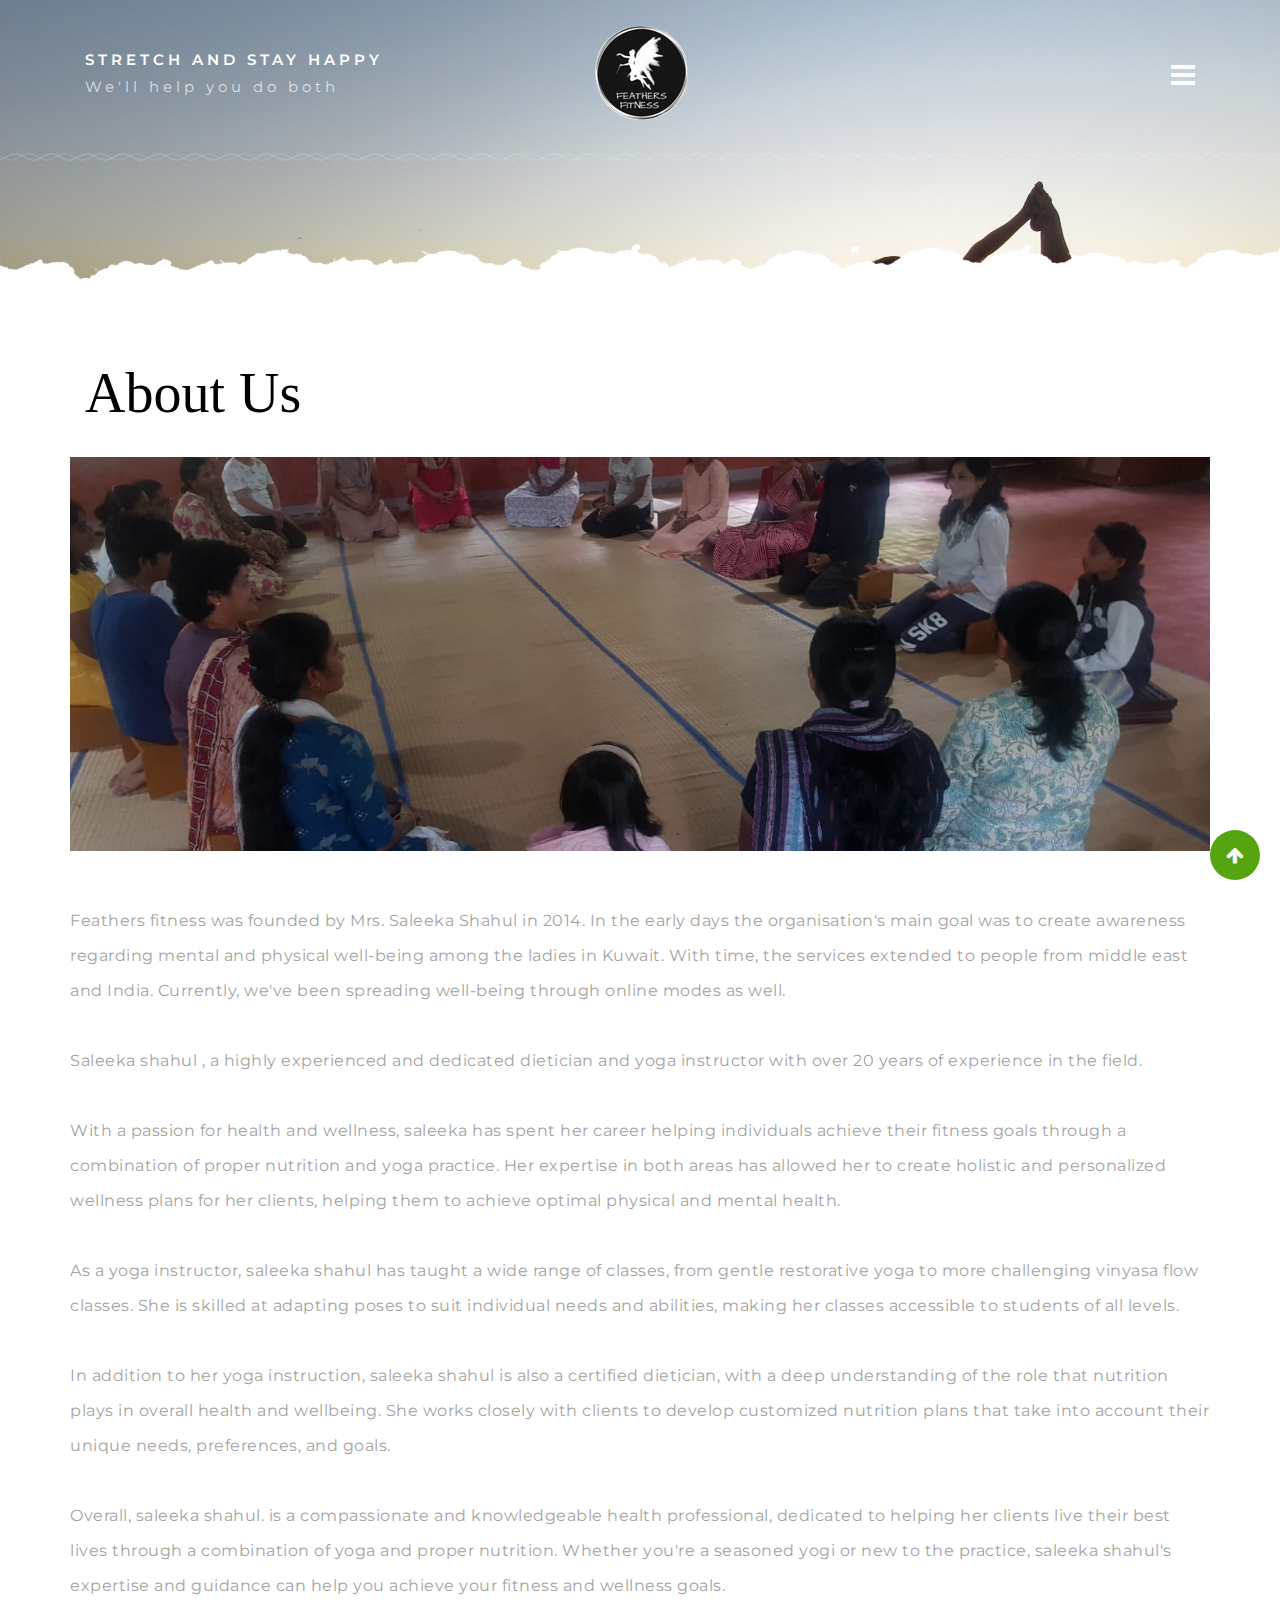
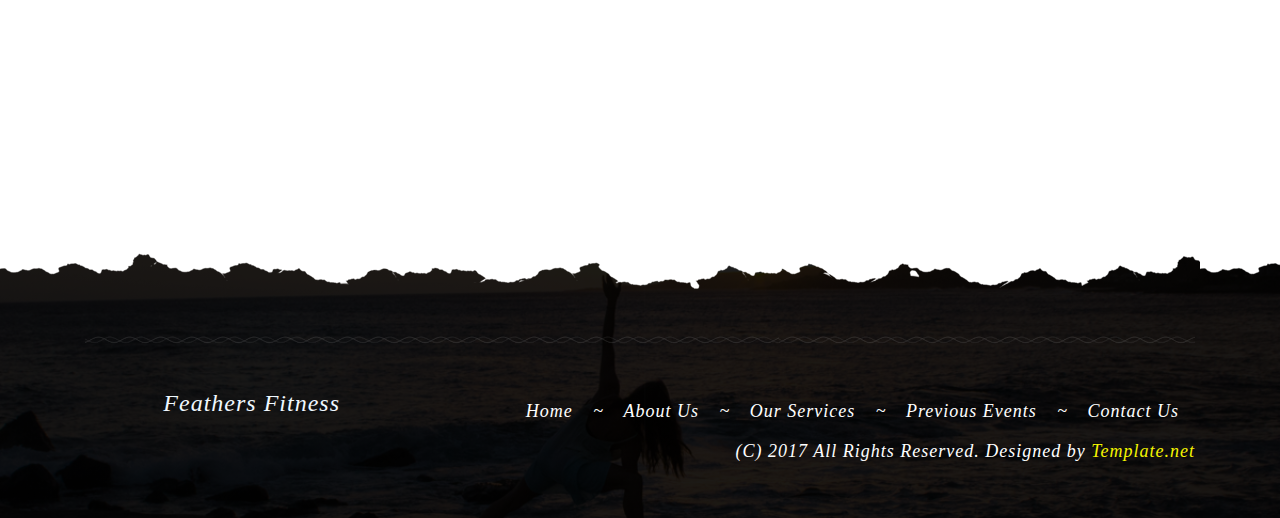
==== commit 7719ed68: "Added Tbilisi Event" ====
--- a/about.html
+++ b/about.html
@@ -82,6 +82,13 @@
                     <p>Feathers fitness was founded by Mrs. Saleeka Shahul in 2014. In the early days the organisation's main goal was to create awareness regarding mental and physical well-being
                         among the ladies in Kuwait. 
                         With time, the services extended to people from middle east and India. Currently, we've been spreading well-being through online modes as well.
+
+                        <br><br>Saleeka shahul , a highly experienced and dedicated dietician and yoga instructor with over 20 years of experience in the field.
+<br><br>With a passion for health and wellness, saleeka has spent her career helping individuals achieve their fitness goals through a combination of proper nutrition and yoga practice. Her expertise in both areas has allowed her to create holistic and personalized wellness plans for her clients, helping them to achieve optimal physical and mental health.
+<br><br>As a yoga instructor, saleeka shahul has taught a wide range of classes, from gentle restorative yoga to more challenging vinyasa flow classes. She is skilled at adapting poses to suit individual needs and abilities, making her classes accessible to students of all levels.
+<br><br>In addition to her yoga instruction, saleeka shahul is also a certified dietician, with a deep understanding of the role that nutrition plays in overall health and wellbeing. She works closely with clients to develop customized nutrition plans that take into account their unique needs, preferences, and goals.
+<br><br>Overall, saleeka shahul. is a compassionate and knowledgeable health professional, dedicated to helping her clients live their best lives through a combination of yoga and proper nutrition. Whether you're a seasoned yogi or new to the practice, saleeka shahul's expertise and guidance can help you achieve your fitness and wellness goals.
+
                         </p>
                     <!-- <p>Lorem Ipsum is simply dummy text of the printing and typesetting industry. Lorem Ipsum has been the industry's standard dummy text ever since the 1500s, when an unknown printer took a galley of type and scrambled it to make a type specimen book. It has survived not only five centuries, but also the leap into electronic typesetting, remaining essentially unchanged. It was popularised in the 1960s with the release of Letraset sheets containing Lorem Ipsum passages, and more recently with desktop publishing software like Aldus PageMaker including versions of Lorem Ipsum.</p> -->
                 </div>
